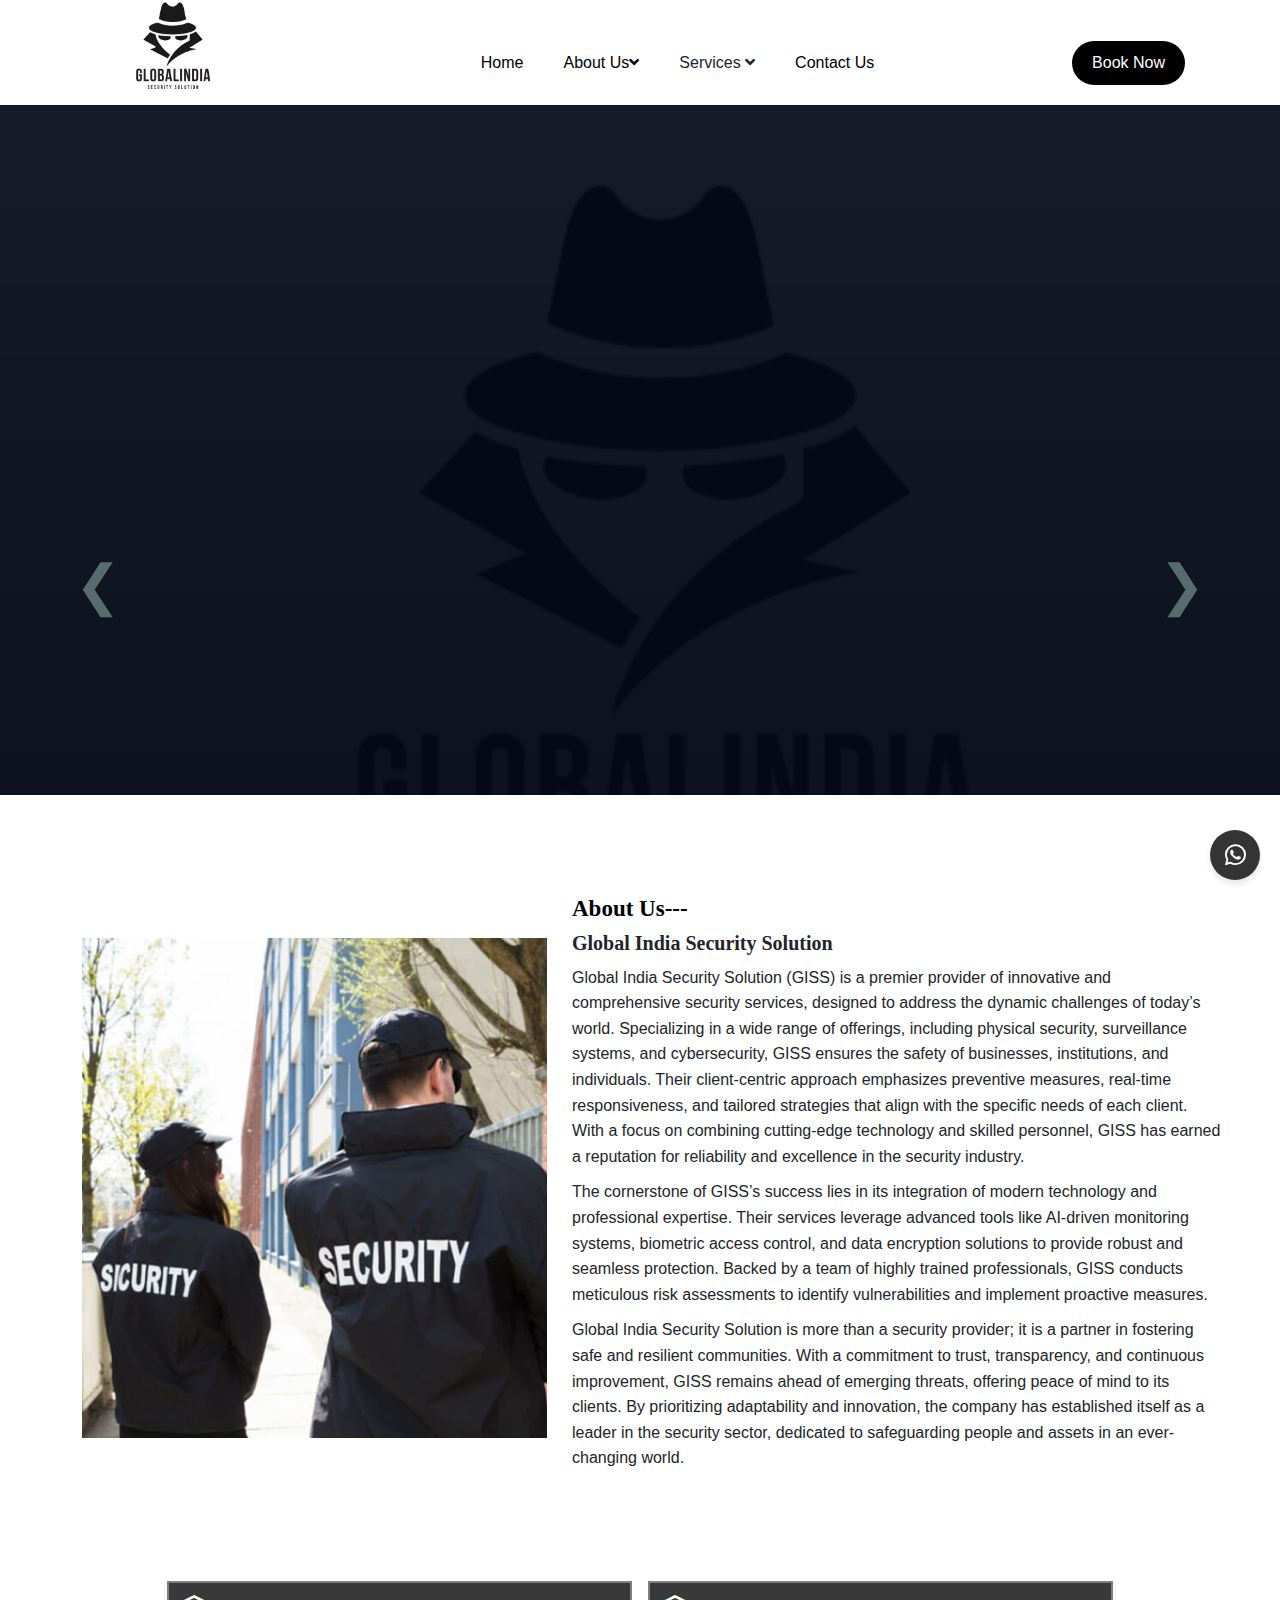
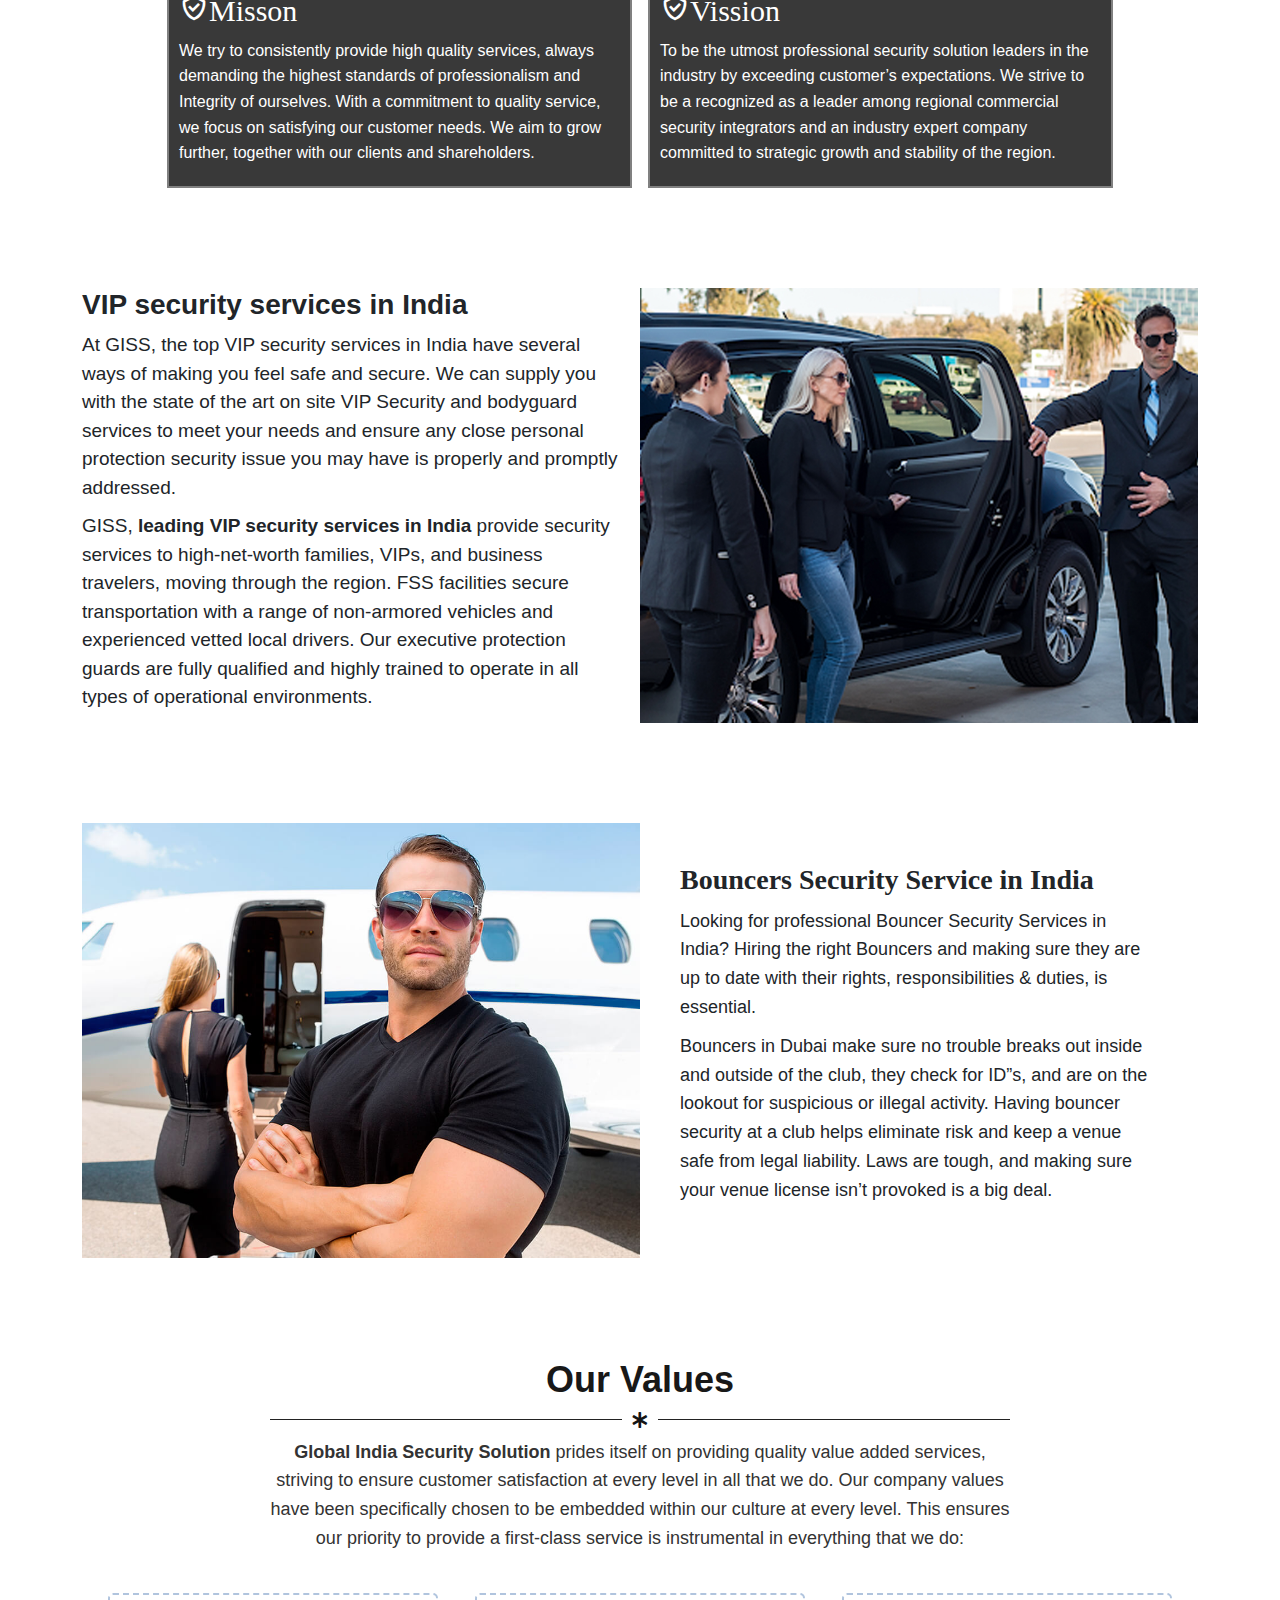
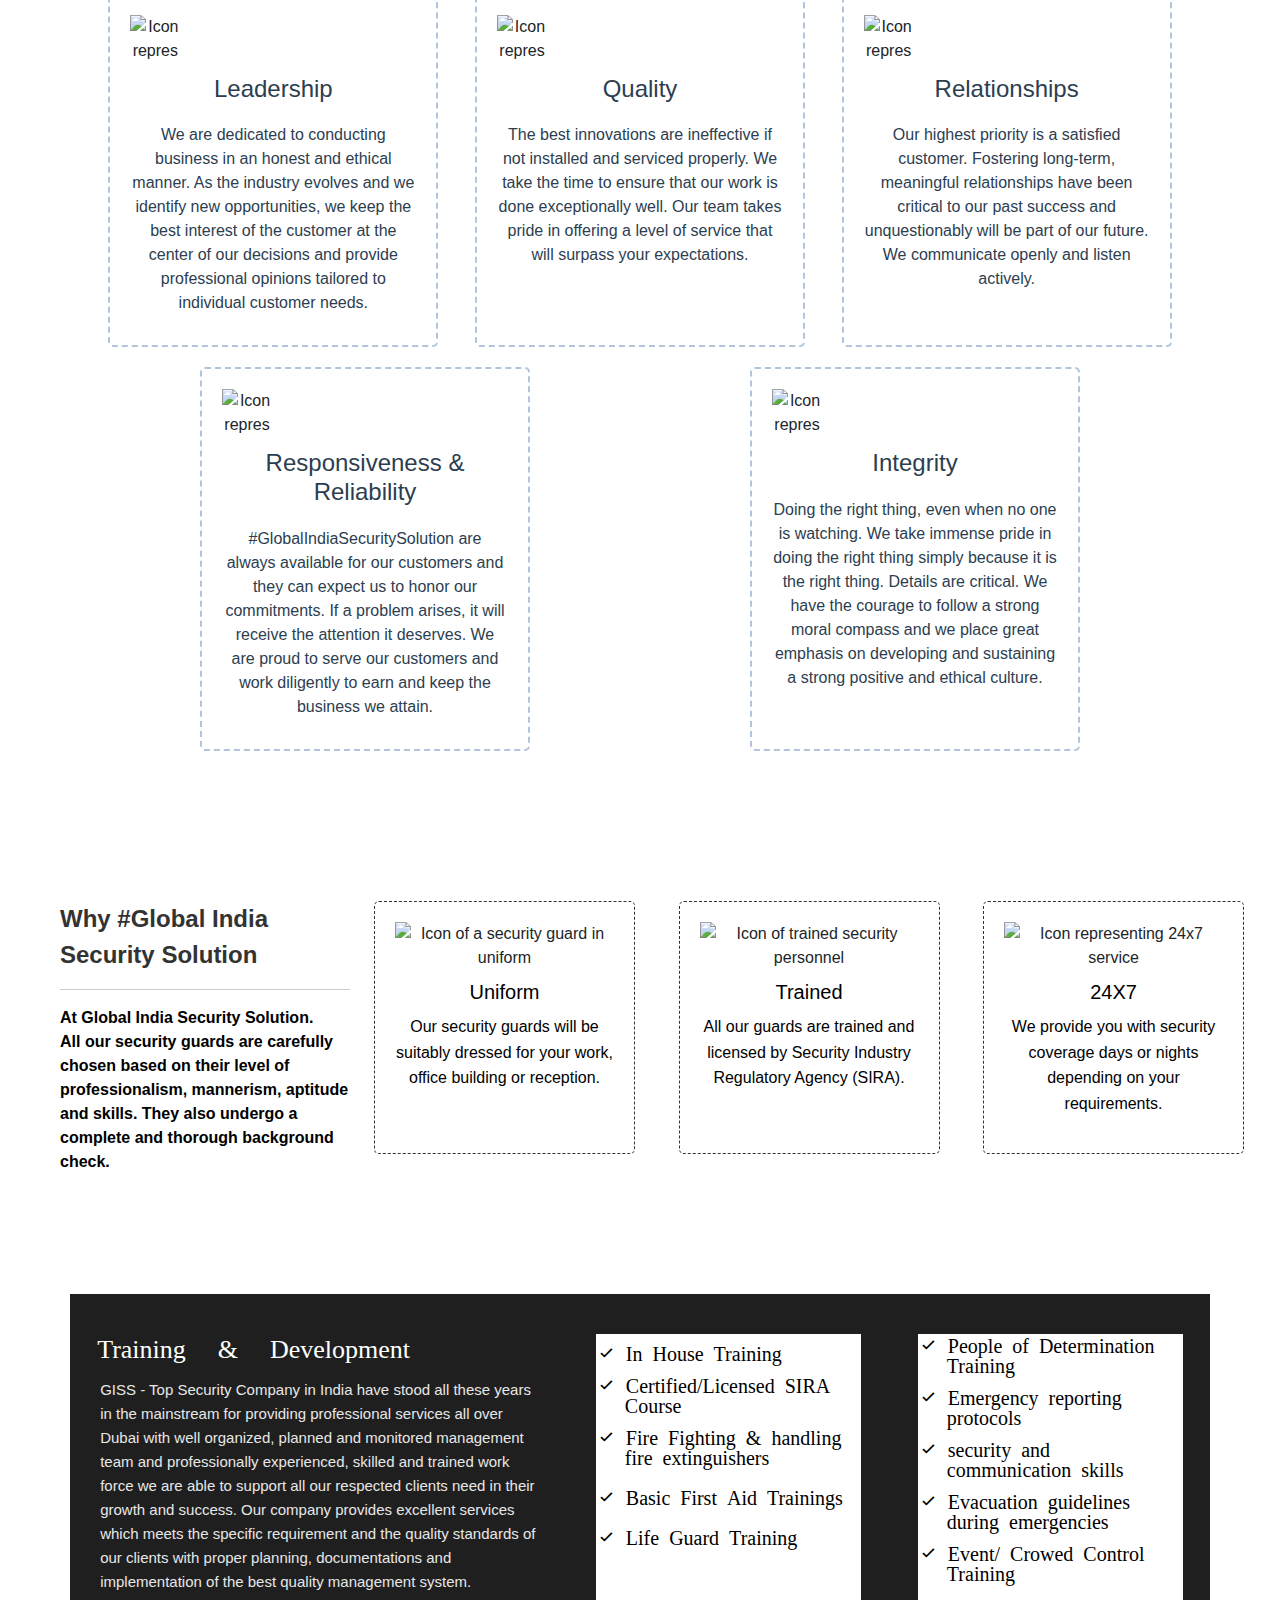
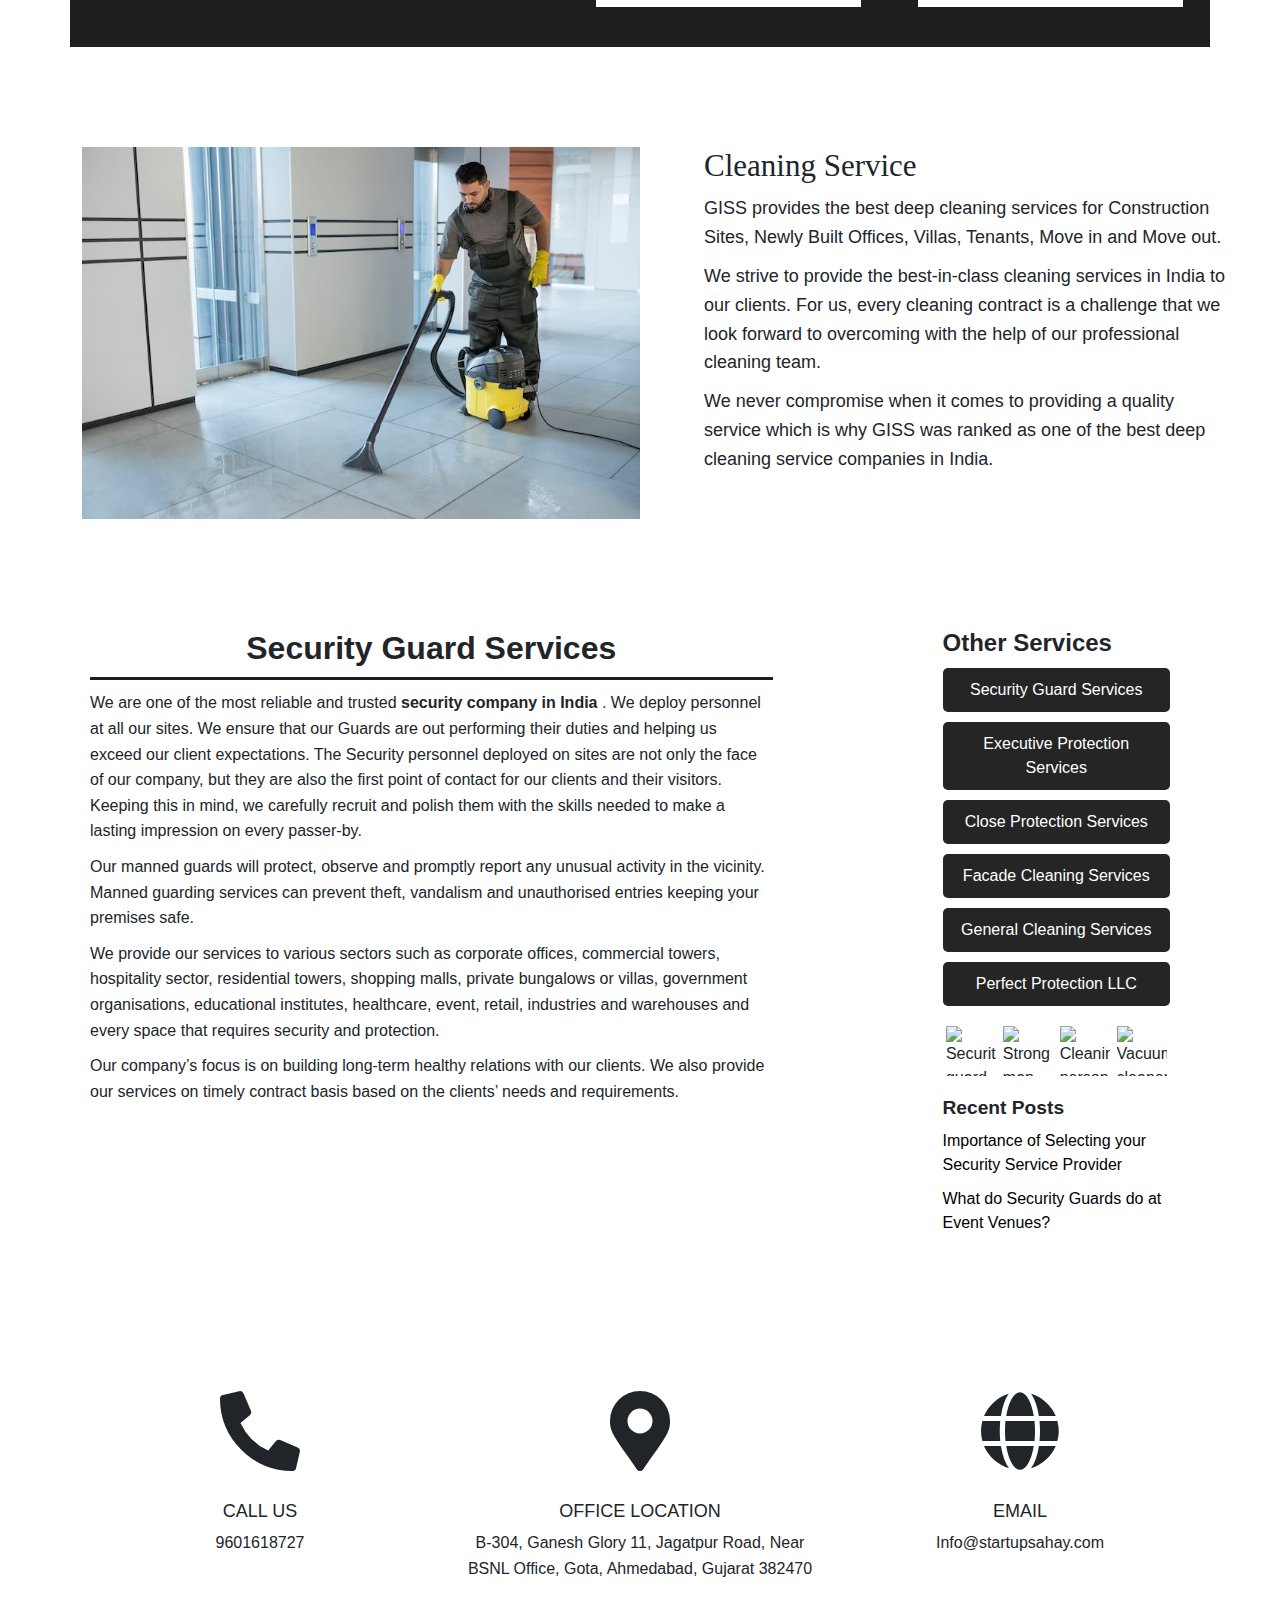
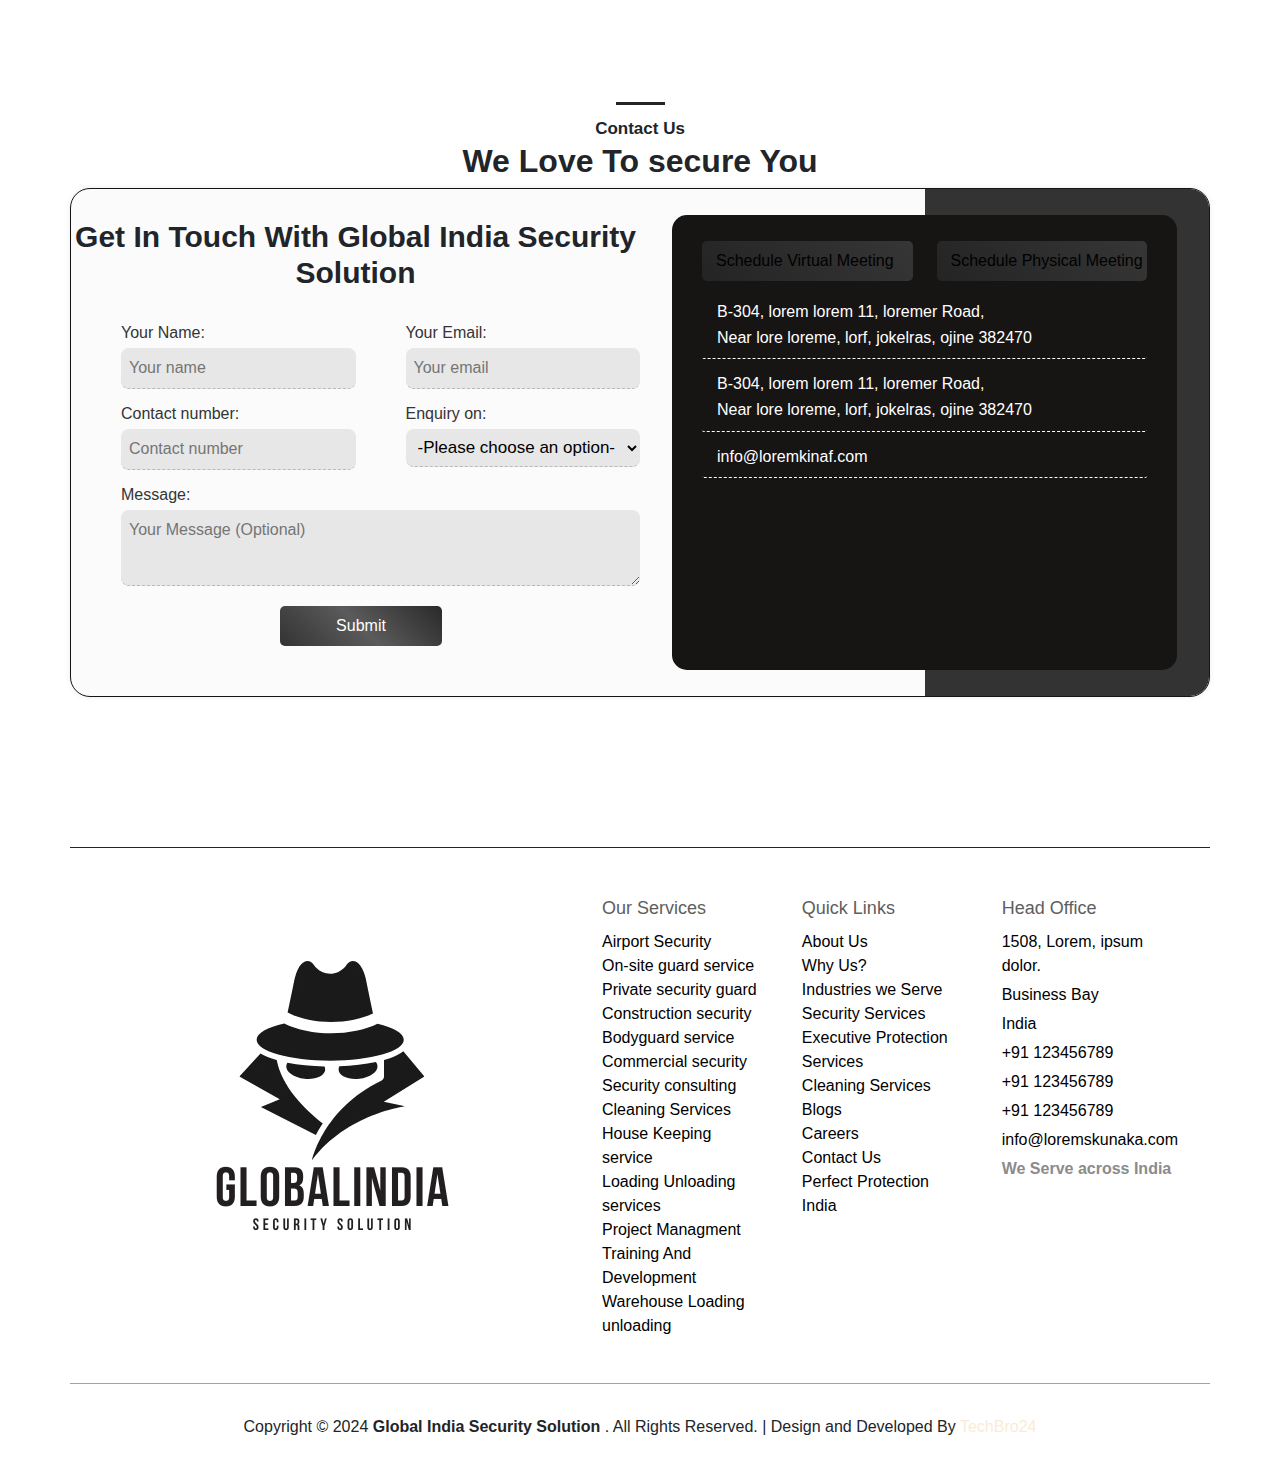
==== index.html @ b8a00ccc "first" ====
<!DOCTYPE html>
<html lang="en">

<head>
    <meta charset="UTF-8">
    <meta name="viewport" content="width=device-width, initial-scale=1.0">
    <title>Document</title>
    <link rel="stylesheet" href="https://cdnjs.cloudflare.com/ajax/libs/OwlCarousel2/2.3.4/assets/owl.carousel.min.css">
    <link rel="stylesheet"
        href="https://cdnjs.cloudflare.com/ajax/libs/OwlCarousel2/2.3.4/assets/owl.theme.default.min.css">

    <!-- <<<<---bootstrap link->>>>  -->
    <link href="https://cdn.jsdelivr.net/npm/bootstrap@5.3.3/dist/css/bootstrap.min.css" rel="stylesheet"
        integrity="sha384-QWTKZyjpPEjISv5WaRU9OFeRpok6YctnYmDr5pNlyT2bRjXh0JMhjY6hW+ALEwIH" crossorigin="anonymous">
    <script src="https://cdn.jsdelivr.net/npm/bootstrap@5.3.3/dist/js/bootstrap.bundle.min.js"
        integrity="sha384-YvpcrYf0tY3lHB60NNkmXc5s9fDVZLESaAA55NDzOxhy9GkcIdslK1eN7N6jIeHz"
        crossorigin="anonymous"></script>

    <!-- <<<<---icon-font->>>>  -->
    <link href="https://cdnjs.cloudflare.com/ajax/libs/font-awesome/4.7.0/css/font-awesome.min.css" rel="stylesheet">
    <link href="https://cdnjs.cloudflare.com/ajax/libs/font-awesome/5.15.4/css/all.min.css" rel="stylesheet">
    <link href="https://cdn.jsdelivr.net/npm/boxicons@2.1.4/css/boxicons.min.css" rel="stylesheet">

    <!-- <<<<<<<Animation>>>>> -->
    <link href="https://cdnjs.cloudflare.com/ajax/libs/aos/2.3.4/aos.css" rel="stylesheet">

    <!-- <<<<<<<<<<<<<css>>>>>>>>>> -->
    <link rel="stylesheet" href="style.css">
    <link rel="stylesheet" href="responsive.css">
</head>

<body>
    <div class="whatsapp">
        <a href="https://wa.me/+919782151514" target="_blank" class="whatsapp-icon">
            <i class="fab fa-whatsapp"></i>
        </a>
    </div>

    <!-- <<<<<<<<<<<<------Navbar->>>>>>>> -->
    <div class="container-fluid">
        <div class="row">
            <div class="navbar">
                <div class="container">
                    <div class="logo">
                        <img src="img/GlobalIndia-removebg-preview.png" alt="">
                    </div>
                    <div class="navbar-items">
                        <ul class="list-items">
                            <li><a href="index.html">Home</a></li>
                            <li>
                                <a href="why.html">About Us<i class="fa navcticn fa-angle-down"
                                        aria-hidden="true"></i>
                                    <ul class="dropdown ">
                                        <li><a href="why.html">Why Us?</a></li>
                                        <li><a href="miss-viss.html">Mission & Vission</a></li>
                                    </ul>
                            </li>
                            </li>
                            <li>
                                 Services <i class="fa navcticn fa-angle-down" aria-hidden="true"></i>
                                <ul class="dropdown service">
                                    <li><a href="Airport.html">Airport Security</a></li>
                                    <li><a href="On-site.html">On-site guard service</a></li>
                                    <li><a href="Private.html">Private security guard</a></li>
                                    <li><a href="Construction.html">Construction security</a></li>
                                    <li><a href="Bodyguard.html">Bodyguard service</a></li>
                                    <li><a href="Commercial.html"> Commercial security</a></li>
                                    <li><a href="consulting.html">Security consulting</a></li>
                                    <li><a href="Cleaning.html">Cleaning Services</a></li>
                                    <li><a href="House.html">House Keeping service</a></li>
                                    <li><a href="Loading.html">Loading Unloading services </a></li>
                                    <li><a href="Project.html">Project Managment </a></li>
                                    <li><a href="Training.html">Training And Development </a></li>
                                    <li><a href="Loading.html">Warehouse Loading unloading </a></li>
                                </ul>
                            </li>
                            <li><a href="contactus.html">Contact Us</a></li>
                        </ul>

                    </div>
                    <div class="btn">
                        <!-- Search Bar -->
                        <a href="contactus.html"><button>Book Now</button></a>
                    </div>
                    <!-- Mobile Toggle Button -->
                    <div class="navbar-toggle" id="navbar-toggle">
                        <i class="fas fa-bars"></i>
                    </div>
                </div>
            </div>
        </div>
    </div>
    <!-- <<<<<<<<<<<<------NavbarEnd->>>>>>>> -->



    <div class="slider-container">
        <div class="slides">
            <!-- Slide 1 -->
            <div class="slide">
                <img src="img/GlobalIndia-removebg-preview.png" alt="Slide 1">
                <div class="carousel-caption d-flex flex-column align-items-center justify-content-center">
                    <h5 class="text">#GlobalIndiaSecuritySolution</h5>
                    <h1 class="text2"> We Securing today for a <br>
                        Better tommorow </h1>
                    <div class="button-container">
                        <a href="quote.html"> <button type="button" class="btn btn-primary " id="btn1">Get a
                                Quote</button></a>

                        <a href="contact.html"> <button type="button" class="btn btn-primary" id="btn">Contact
                                Us</button></a>
                    </div>
                </div>
            </div>
            <!-- Slide 2 -->
            <div class="slide">
                <img src="/img/GlobalIndia-removebg-preview.png" alt="Slide 2">
                <div class="carousel-caption d-flex flex-column align-items-center justify-content-center">
                    <h5 class="text">#YourSecurityPartner</h5>
                    <h1 class="text2"> Our Promise <br>
                        is keeping you safe </h1>
                    <div class="button-container">
                        <a href="contactus.html"> <button type="button" class="btn btn-primary " id="btn1">Get a
                                Quote</button></a>

                        <a href="contactus.html"> <button type="button" class="btn btn-primary" id="btn">Contact
                                Us</button></a>
                    </div>

                </div>
            </div>
        </div>
    </div>


    <!-- Navigation Buttons -->
    <button class="nav left" onclick="prevSlide()">&#10094;</button>
    <button class="nav right" onclick="nextSlide()">&#10095;</button>
    </div>

    <!-- <<<<<<About>>>>>>>>>>> -->

    <div class="container">
        <div class="row">
            <div class="col-sm-12 about-us">
                <div class="col-sm-5" data-aos="fade-right">
                    <img src="img/about-us.jpg" alt="">
                </div>
                <div class="col-sm-7" data-aos="fade-left">
                    <h5>About Us---</h5>
                    <h6>Global India Security Solution</h6>
                    <p>Global India Security Solution (GISS) is a premier provider of innovative and comprehensive
                        security services, designed to address the dynamic challenges of today’s world. Specializing in
                        a wide range of offerings, including physical security, surveillance systems, and cybersecurity,
                        GISS ensures the safety of businesses, institutions, and individuals. Their client-centric
                        approach emphasizes preventive measures, real-time responsiveness, and tailored strategies that
                        align with the specific needs of each client. With a focus on combining cutting-edge technology
                        and skilled personnel, GISS has earned a reputation for reliability and excellence in the
                        security industry.</p>
                    <p>The cornerstone of GISS’s success lies in its integration of modern technology and professional
                        expertise. Their services leverage advanced tools like AI-driven monitoring systems, biometric
                        access control, and data encryption solutions to provide robust and seamless protection. Backed
                        by a team of highly trained professionals, GISS conducts meticulous risk assessments to identify
                        vulnerabilities and implement proactive measures.</p>
                    <p>Global India Security Solution is more than a security provider; it is a partner in fostering
                        safe and resilient communities. With a commitment to trust, transparency, and continuous
                        improvement, GISS remains ahead of emerging threats, offering peace of mind to its clients. By
                        prioritizing adaptability and innovation, the company has established itself as a leader in the
                        security sector, dedicated to safeguarding people and assets in an ever-changing world.</p>
                </div>
            </div>
        </div>
    </div>

    <!-- <<<<<<<<<<<mission&vission>>>>>>>> -->
    <div class="container">
        <div class="row">
            <div class="col-sm-12 miss-viss">
                <div class="col-sm-5 mission" data-aos="fade-up">
                    <i class="bx bx-check-shield">Misson</i>
                    <p>We try to consistently provide high quality services, always demanding the highest standards of
                        professionalism and Integrity of ourselves. With a commitment to quality service, we focus on
                        satisfying our customer needs. We aim to grow further, together with our clients and
                        shareholders.</p>
                </div>
                <div class="col-sm-5 mission" data-aos="fade-up">
                    <i class="bx bx-check-shield">Vission</i>
                    <p>To be the utmost professional security solution leaders in the industry by exceeding customer’s
                        expectations. We strive to be a recognized as a leader among regional commercial security
                        integrators and an industry expert company committed to strategic growth and stability of the
                        region.</p>
                </div>
            </div>
        </div>
    </div>

    <!-- <<<<<<<<<<<<<<<vipSecurity>>>>>>>>>>>>>>>> -->
    <div class="container">
        <div class="row">
            <div class="col-sm-12 vip-security">
                <div class="col-sm-6" data-aos="fade-left">
                    <img src="img/vip-security.jpg" alt="">
                </div>
                <div class="col-sm-6" data-aos="fade-right">
                    <h3>VIP security services in India</h3>
                    <p>At GISS, the top VIP security services in India have several ways of making you feel safe and
                        secure. We can supply you with the state of the art on site VIP Security and bodyguard services
                        to meet your needs and ensure any close personal protection security issue you may have is
                        properly and promptly addressed.</p>
                    <p>GISS, <strong>leading VIP security services in India</strong> provide security services to
                        high-net-worth families,
                        VIPs, and business travelers, moving through the region. FSS facilities secure transportation
                        with a range of non-armored vehicles and experienced vetted local drivers. Our executive
                        protection guards are fully qualified and highly trained to operate in all types of operational
                        environments.</p>
                </div>
            </div>
        </div>
    </div>


    <!-- <<<<<<<<<<<<<<<<<<<<<bouncerSecurity>>>>>>>>>>>>>>>> -->
    <div class="container">
        <div class="row">
            <div class="col-sm-12 bouncer" data-aos="fade-right">
                <div class="col-sm-6">
                    <img src="img/bouncers.jpg" alt="">
                </div>
                <div class="col-sm-6 para" data-aos="fade-left">
                    <h3>Bouncers Security Service in India</h3>
                    <p>Looking for professional Bouncer Security Services in India? Hiring the right Bouncers and making
                        sure they are up to date with their rights, responsibilities & duties, is essential.</p>
                    <p>Bouncers in Dubai make sure no trouble breaks out inside and outside of the club, they check for
                        ID”s, and are on the lookout for suspicious or illegal activity. Having bouncer security at a
                        club helps eliminate risk and keep a venue safe from legal liability. Laws are tough, and making
                        sure your venue license isn’t provoked is a big deal.</p>
                </div>
            </div>
        </div>
    </div>



    <!-- <<<<<<<<<<<<<<<<ourvalues>>>>>>>>>>>>>>. -->
    <div class="container">
        <div class="row">
            <div class="container-values" data-aos="fade-up">
                <h1>Our Values</h1>
                <div class="divider">
                    <i class="fas fa-asterisk"></i>
                </div>
                <p>
                    <strong>Global India Security Solution</strong> prides itself on providing quality value
                    added services, striving to ensure customer satisfaction at every level in all that we do. Our
                    company values have been specifically chosen to be embedded within our culture at every level. This
                    ensures our priority to provide a first-class service is instrumental in everything that we do:
                </p>
            </div>
        </div>
    </div>



    <!-- <<<<<<<<<<<<<<<<<four-carrds>>>>>>>>>>>>>>.. -->
    <div class="container">
        <div class="row">
            <div class="container-cards">
                <div class="card" data-aos="fade-up" data-aos-duration="600">
                    <img alt="Icon representing leadership" height="50"
                        src="https://storage.googleapis.com/a1aa/image/fySU8moqTxQOfktbslc8urdqwWP0FchVZVFrq3FEGHO01sCUA.jpg"
                        width="50" />
                    <h2>
                        Leadership
                    </h2>
                    <p>
                        We are dedicated to conducting business in an honest and ethical manner. As the industry evolves
                        and we
                        identify new opportunities, we keep the best interest of the customer at the center of our
                        decisions and
                        provide professional opinions tailored to individual customer needs.
                    </p>
                </div>
                <div class="card" data-aos="fade-up" data-aos-duration="800">
                    <img alt="Icon representing quality" height="50"
                        src="https://storage.googleapis.com/a1aa/image/PfSxn8r1KZWXUan86zxMv5kXqEnFfbSsk1wJeLetG4aJXzKQB.jpg"
                        width="50" />
                    <h2>
                        Quality
                    </h2>
                    <p>
                        The best innovations are ineffective if not installed and serviced properly. We take the time to
                        ensure
                        that our work is done exceptionally well. Our team takes pride in offering a level of service
                        that will
                        surpass your expectations.
                    </p>
                </div>
                <div class="card" data-aos="fade-up" data-aos-duration="1000">
                    <img alt="Icon representing relationships" height="50"
                        src="https://storage.googleapis.com/a1aa/image/XxcFci6sCpJGJBXYyhfLfys3q2t2AUImiwLiGeZnjbXgrZFoA.jpg"
                        width="50" />
                    <h2>
                        Relationships
                    </h2>
                    <p>
                        Our highest priority is a satisfied customer. Fostering long-term, meaningful relationships have
                        been
                        critical to our past success and unquestionably will be part of our future. We communicate
                        openly and
                        listen actively.
                    </p>
                </div>
                <div class="card"  data-aos="fade-up" data-aos-duration="800">
                    <img alt="Icon representing quality" height="50"
                        src="https://storage.googleapis.com/a1aa/image/PfSxn8r1KZWXUan86zxMv5kXqEnFfbSsk1wJeLetG4aJXzKQB.jpg"
                        width="50" />
                    <h2>
                        Responsiveness & Reliability
                    </h2>
                    <p>
                        #GlobalIndiaSecuritySolution are always available for our customers and they can expect us to
                        honor
                        our commitments. If a problem arises, it will receive the attention it deserves. We are proud to
                        serve
                        our customers and work diligently to earn and keep the business we attain.
                    </p>
                </div>
                <div class="card" data-aos="fade-up" data-aos-duration="1000">
                    <img alt="Icon representing relationships" height="50"
                        src="https://storage.googleapis.com/a1aa/image/XxcFci6sCpJGJBXYyhfLfys3q2t2AUImiwLiGeZnjbXgrZFoA.jpg"
                        width="50" />
                    <h2>
                        Integrity
                    </h2>
                    <p>
                        Doing the right thing, even when no one is watching. We take immense pride in doing the right
                        thing
                        simply because it is the right thing. Details are critical. We have the courage to follow a
                        strong moral
                        compass and we place great emphasis on developing and sustaining a strong positive and ethical
                        culture.
                    </p>
                </div>
            </div>

        </div>
    </div>


    <!-- <<<<<<<<<<<<<fedral>>>>>>>>>>>>>>>> -->
    <div class="container-fedral col-sm-12">
        <div class="header col-sm-3"  data-aos="fade-right" >
            Why #Global India Security Solution
            <hr />
            <span>
                At Global India Security Solution.
                <br />
                All our security guards are carefully chosen based on their level of professionalism, mannerism,
                aptitude and skills. They also undergo a complete and thorough background check.
            </span>
        </div>
        <div class="content col-sm-9 ">
            <div class="box col-sm-3" data-aos="fade-up">
                <img alt="Icon of a security guard in uniform" height="50"
                    src="https://storage.googleapis.com/a1aa/image/mndf0HytOEQLa6W8GI296OPF7I09BPTufBzJfLGLIoLjKaFoA.jpg"
                    width="50" />
                <h3>
                    Uniform
                </h3>
                <p>
                    Our security guards will be suitably dressed for your work, office building or reception.
                </p>
            </div>
            <div class="box col-sm-3" data-aos="fade-up">
                <img alt="Icon of trained security personnel" height="50"
                    src="https://storage.googleapis.com/a1aa/image/VAooRwcdScJcF9f5Tx5YoQALeEanHQmdcPJeYdYUywTnKaFoA.jpg"
                    width="50" />
                <h3>
                    Trained
                </h3>
                <p>
                    All our guards are trained and licensed by Security Industry Regulatory Agency (SIRA).
                </p>
            </div>
            <div class="box col-sm-3" data-aos="fade-up">
                <img alt="Icon representing 24x7 service" height="50"
                    src="https://storage.googleapis.com/a1aa/image/N4E4KvZ2UTKjM18x0I8uTFexMBlGzXq3VlpaQRqroggniWBKA.jpg"
                    width="50" />
                <h3>
                    24X7
                </h3>
                <p>
                    We provide you with security coverage days or nights depending on your requirements.
                </p>
            </div>
        </div>
    </div>

    <!-- <<<<<<<<<<training>>>>>>>>>>>>> -->
    <div class="container">
        <div class="row">
            <div class="col-sm-12 training">
                <div class="col-sm-5" data-aos="fade-right">
                    <h4>Training & Development</h4>
                    <p>
                        GISS - Top Security Company in India have stood all these years in the mainstream for providing
                        professional services all over Dubai with well organized, planned and monitored management team
                        and professionally experienced, skilled and trained work force we are able to support all our
                        respected clients need in their growth and success. Our company provides excellent services
                        which meets the specific requirement and the quality standards of our clients with proper
                        planning, documentations and implementation of the best quality management system.
                    </p>
                </div>
                <div class="col-sm-3 check-fa" data-aos="fade-up">
                    <i class="bx bx-check"><span>In House Training</span></i>
                    <i class="bx bx-check"><span>Certified/Licensed SIRA <span id="course">Course</span></span></i>
                    <i class="bx bx-check"><span>Fire Fighting & handling <span id="course">fire
                                extinguishers</span></span></i>
                    <i class="bx bx-check"><span>Basic First Aid Trainings</span></i>
                    <i class="bx bx-check"><span>Life Guard Training</span></i>
                </div>
                <div class="col-sm-3 check-fa" data-aos="fade-up">
                    <i class="bx bx-check"><span>People of Determination <span id="course">Training</span></span></i>
                    <i class="bx bx-check"><span>Emergency reporting <span id="course">protocols</span></span></i>
                    <i class="bx bx-check"><span>security and <span id="course">communication skills</span></span></i>
                    <i class="bx bx-check"><span>Evacuation guidelines <span id="course">during
                                emergencies</span></span></i>
                    <i class="bx bx-check"><span>Event/ Crowed Control <span id="course">Training</span></span></i>
                </div>
            </div>
        </div>
    </div>

    <!-- <<<<<<<<<cleaningService>>>>>>>>> -->

    <div class="container">
        <div class="row">
            <div class="col-sm-12 clean">
                <div class="col-sm-6" data-aos="fade-right">
                    <img src="img/d1.jpg" alt="">
                </div>
                <div class="col-sm-6" data-aos="fade-left">
                    <h4>Cleaning Service</h4>
                    <p>GISS provides the <span>best deep cleaning services for Construction Sites, Newly Built Offices,
                            Villas,
                            Tenants, Move in and Move out.</span></p>
                    <p>We strive to provide the best-in-class cleaning services in India to our clients. For us,
                        every cleaning contract is a challenge that we look forward to overcoming with the help of our
                        professional cleaning team.</p>
                    <p>
                        We never compromise when it comes to providing a quality service which is why GISS was ranked as
                        one
                        of the best deep cleaning service companies in India.
                    </p>
                </div>
            </div>
        </div>
    </div>
    <!-- <<<<<<<<<<<<<<<security>>>>>>>>>>>> -->
    <div class="container">
        <div class="row">

            <div class="container-security">
                <div class="main-content" data-aos="fade-right">
                    <h1>
                        Security Guard Services
                    </h1>
                    <div class="red-line">
                    </div>
                    <p>
                        We are one of the most reliable and trusted
                        <strong>
                            security company in India
                        </strong>
                        . We deploy

                        personnel at all our sites. We ensure that our Guards are out performing their duties and
                        helping us
                        exceed our client expectations. The Security personnel deployed on sites are not only the face
                        of our
                        company, but they are also the first point of contact for our clients and their visitors.
                        Keeping this
                        in mind, we carefully recruit and polish them with the skills needed to make a lasting
                        impression on
                        every passer-by.
                    </p>
                    <p>
                        Our manned guards will protect, observe and promptly report any unusual activity in the
                        vicinity. Manned
                        guarding services can prevent theft, vandalism and unauthorised entries keeping your premises
                        safe.
                    </p>
                    <p>
                        We provide our services to various sectors such as corporate offices, commercial towers,
                        hospitality
                        sector, residential towers, shopping malls, private bungalows or villas, government
                        organisations,
                        educational institutes, healthcare, event, retail, industries and warehouses and every space
                        that
                        requires security and protection.
                    </p>
                    <p>
                        Our company’s focus is on building long-term healthy relations with our clients. We also provide
                        our
                        services on timely contract basis based on the clients’ needs and requirements.
                    </p>
                </div>
                <div class="sidebar">
                    <h2>
                        Other Services
                    </h2>
                    <ul class="services">
                        <li data-aos="fade-up">
                            <a href="#">
                                Security Guard Services
                            </a>
                        </li>
                        <li data-aos="fade-up">
                            <a href="#">
                                Executive Protection Services
                            </a>
                        </li>
                        <li data-aos="fade-up">
                            <a href="#">
                                Close Protection Services
                            </a>
                        </li>
                        <li data-aos="fade-up">
                            <a href="#">
                                Facade Cleaning Services
                            </a>
                        </li>
                        <li data-aos="fade-up">
                            <a href="#">
                                General Cleaning Services
                            </a>
                        </li>
                        <li data-aos="fade-up">
                            <a href="#">
                                Perfect Protection LLC
                            </a>
                        </li>
                    </ul>
                    <div class="icons" data-aos="fade-up">
                        <img alt="Security guard icon" height="50"
                            src="https://storage.googleapis.com/a1aa/image/yudmJJwEZzIVAZdGLMUxSAE3oW9K8tQjSEnfUV9B6jUs9dBKA.jpg"
                            width="50" />
                        <img alt="Strong man icon" height="50"
                            src="https://storage.googleapis.com/a1aa/image/l0oi5laereiVdk3kcZO1TemUjv18eU0ELyPqWqBvXfphafuAF.jpg"
                            width="50" />
                        <img alt="Cleaning person icon" height="50"
                            src="https://storage.googleapis.com/a1aa/image/HbDef78V8uid5EpBJBaClxx3mwYAHrNDqJ2yPYEv7H1T77CUA.jpg"
                            width="50" />
                        <img alt="Vacuum cleaner icon" height="50"
                            src="https://storage.googleapis.com/a1aa/image/fctVEHfeWgO3QJT4TSdDyVYGYJ9I4oeH3K1lHvgPB1MbtvLQB.jpg"
                            width="50" />
                    </div>
                    <div class="recent-posts" data-aos="fade-up">
                        <h3>
                            Recent Posts
                        </h3>
                        <ul>
                            <li>
                                <a href="#">
                                    Importance of Selecting your Security Service Provider
                                </a>
                            </li>
                            <li>
                                <a href="#">
                                    What do Security Guards do at Event Venues?
                                </a>
                            </li>
                        </ul>
                    </div>
                </div>
            </div>
        </div>
    </div>

    <!-- <<<<<<<<<<<<<<<<contactus>>>>>>>>>>>> -->
    <div class="container">
        <div class="col-sm-12" style="margin-top: 100px;">
            <div class="row">
                <div class="col-sm-4" data-aos="fade-up" data-aos-duration="1000">
                    <div class="card-body">
                        <i class="fa fa-phone-alt fa-5x" aria-hidden="true"></i>
                        <h3>Call us</h3>
                        <p>9601618727</p>
                    </div>
                </div>
                <div class="col-sm-4" data-aos="fade-up" data-aos-duration="1400">
                    <div class="card-body">
                        <i class="fa fa-map-marker-alt fa-5x " aria-hidden="true"></i>
                        <h3>office location</h3>
                        <p>B-304, Ganesh Glory 11, Jagatpur Road, Near BSNL Office, Gota, Ahmedabad, Gujarat 382470</p>
                    </div>
                </div>
                <div class="col-sm-4" data-aos="fade-up" data-aos-duration="1800">
                    <div class="card-body">
                        <i class="fa fa-globe icon fa-5x" aria-hidden="true"></i>
                        <h3>email</h3>
                        <p>Info@startupsahay.com</p>
                    </div>
                </div>
            </div>
        </div>
    </div>

    <!-- <<<<<<<<<<<Contactus>>>>>>>>>>>> -->
    <div class="container contact-us" data-aos="fade-up" data-aos-duration="1000">
        <div class="row">
            <div class="plan"></div>
            <div class="service-text">
                <p>Contact Us</p>
                <h2><b>We Love To secure You</b></h2>
            </div>
            <div class="col-sm-12 rbdr">
                <div class="col-sm-6 form" data-aos="fade-right">
                    <h2>Get In Touch With Global India Security Solution</h2>
                    <div class="row">
                        <form action="">
                            <div class="col-sm-12 d-flex name-mail">
                                <div class="col-sm-6">
                                    <label for="">
                                        Your Name:
                                        <input type="text" size="40" maxlength="80" aria-required="true"
                                            aria-invalid="false" placeholder="Your name" required>
                                    </label>
                                </div>
                                <div class="col-sm-6">
                                    <label for="">
                                        Your Email:
                                        <input type="text" size="40" maxlength="80" aria-required="true"
                                            aria-invalid="false" placeholder="Your email" required>
                                    </label>
                                </div>
                            </div>
                            <div class="col-sm-12 d-flex name-mail">
                                <div class="col-sm-6">
                                    <label for="">
                                        Contact number:
                                        <input type="text" size="40" maxlength="80" aria-required="true"
                                            aria-invalid="false" placeholder="Contact number" required>
                                    </label>
                                </div>
                                <div class="col-sm-6">
                                    <label for="">
                                        Enquiry on:
                                        <select name="" id="">
                                            <option value="">-Please choose an option-</option>
                                            <option value="">General Enquiry </option>
                                            <option value="">Request Price Quatation</option>
                                            <option value="">Startup Help</option>
                                            <option value="">Other</option>
                                        </select>
                                    </label>
                                </div>
                            </div>
                            <div class="col-sm-12">
                                <label for="">
                                    Message:
                                    <textarea name="" id="" cols="40" rows="10" maxlength="400"
                                        placeholder="Your Message (Optional)"></textarea>
                                </label>
                            </div>
                            <button class="form-sub">Submit</button>
                        </form>
                    </div>
                </div>
                <div class="col-sm-6 location" data-aos="fade-left">
                    <div class="contact-page-box">
                        <div class="row">
                            <div class="col-sm-6">
                                <div class="meeting-btn">
                                    <button class="button-schedule-meeting">Schedule Virtual Meeting</button>
                                </div>
                            </div>
                            <div class="col-sm-6">
                                <div class="meeting-btn">
                                    <button class="button-schedule-meeting">Schedule Physical Meeting</button>
                                </div>
                            </div>
                            <div class="contact-address">
                                <div class="address">
                                    <div class="mr-10">
                                        <img src="/img/location.png" alt="">
                                    </div>
                                    <p>B-304, lorem lorem 11, loremer Road,
                                        <br>
                                        Near lore loreme, lorf, jokelras, ojine 382470
                                    </p>
                                </div>
                                <div class="address">
                                    <div class="mr-10">
                                        <img src="/img/location.png" alt="">
                                    </div>
                                    <p>B-304, lorem lorem 11, loremer Road,
                                        <br>
                                        Near lore loreme, lorf, jokelras, ojine 382470
                                    </p>
                                </div>
                                <div class="address">
                                    <div class="mr-10">
                                        <img src="/img/email-1.png" alt="">
                                    </div>
                                    <p>info@loremkinaf.com</p>
                                </div>
                                <div class="map">
                                    <iframe
                                        src="https://www.google.com/maps/embed?pb=!1m18!1m12!1m3!1d1778.9387761754565!2d75.77576568441883!3d26.907380926116815!2m3!1f0!2f0!3f0!3m2!1i1024!2i768!4f13.1!3m3!1m2!1s0x396db52c9ee3a027%3A0xc8c8d2ad2cd2ca4!2sShyamraw!5e0!3m2!1sen!2sin!4v1734346287172!5m2!1sen!2sin"
                                        width="600" height="450" style="border:0;" allowfullscreen="" loading="lazy"
                                        referrerpolicy="no-referrer-when-downgrade"></iframe>
                                </div>
                            </div>
                        </div>
                    </div>
                </div>
            </div>
        </div>
    </div>
    <!-- <<<<<<<<<<<ContactusEnd>>>>>>>>>>>> -->
    <div class="container">
        <div class="row">
            <div class="container-footer">
                <div class="footer">
                    <img alt="Security company logo with a shield and the letters 'P' and 'P' inside" height="200"
                        src="img/GlobalIndia-removebg-preview.png" />
                </div>
                <div class="column">
                    <h3>
                        Our Services
                    </h3>
                    <li><a href="Airport.html">Airport Security</a></li>
                    <li><a href="On-site.html">On-site guard service</a></li>
                    <li><a href="Private.html">Private security guard</a></li>
                    <li><a href="Construction.html">Construction security</a></li>
                    <li><a href="Bodyguard.html">Bodyguard service</a></li>
                    <li><a href="Commercial.html"> Commercial security</a></li>
                    <li><a href="consulting.html">Security consulting</a></li>
                    <li><a href="Cleaning.html">Cleaning Services</a></li>
                    <li><a href="House.html">House Keeping service</a></li>
                    <li><a href="Loading.html">Loading Unloading services </a></li>
                    <li><a href="Project.html">Project Managment </a></li>
                    <li><a href="Training.html">Training And Development </a></li>
                    <li><a href="Loading.html">Warehouse Loading unloading </a></li>
                </div>
                <div class="column">
                    <h3>
                        Quick Links
                    </h3>
                    <a href="#">
                        About Us
                    </a>
                    <br />
                    <a href="#">
                        Why Us?
                    </a>
                    <br />
                    <a href="#">
                        Industries we Serve
                    </a>
                    <br />
                    <a href="#">
                        Security Services
                    </a>
                    <br />
                    <a href="#">
                        Executive Protection Services
                    </a>
                    <br />
                    <a href="#">
                        Cleaning Services
                    </a>
                    <br />
                    <a href="#">
                        Blogs
                    </a>
                    <br />
                    <a href="#">
                        Careers
                    </a>
                    <br />
                    <a href="#">
                        Contact Us
                    </a>
                    <br />
                    <a href="#">
                        Perfect Protection India
                    </a>
                </div>
                <div class="column head-office">
                    <h3>
                        Head Office
                    </h3>
                    <p>
                        1508, Lorem, ipsum dolor.
                    </p>
                    <p>
                        Business Bay
                    </p>
                    <p>
                        India
                    </p>
                    <p>
                        +91 123456789
                    </p>
                    <p>
                        +91 123456789
                    </p>
                    <p>
                        +91 123456789
                    </p>
                    <p>
                        info@loremskunaka.com
                    </p>
                    <p class="highlight">
                        We Serve across India
                    </p>
                </div>
            </div>
        </div>
    </div>

    <div class="container">
        <div class="row">
            <div class="footer-end">
                <p>Copyright ©
                    <label for="" class="Footer-span">2024</label>
                    <b>Global India Security Solution</b>
                    . All Rights Reserved. | Design and Developed By
                    <a href="">TechBro24</a>
                </p>
            </div>
        </div>
    </div>
    <!-- <<<<<<<<<<<footerEnd >>>>>>>>>>>> -->


    <script src="https://cdnjs.cloudflare.com/ajax/libs/aos/2.3.4/aos.js"></script>
    <script src="script.js"></script>
    <script>
        AOS.init({
            duration: 1200,  // Animation duration in milliseconds
            once: true,      // Whether animation should happen only once
            easing: 'ease',  // Easing function for animations
          });
          
    </script>
</body>

</html>
---- style.css ----
body {
    font-family: 'Roboto', sans-serif;
    margin: 0;
    padding: 0;
    background-color: #ffffff;
}

a {
    text-decoration: none;
    color: #000;
}


/* WhatsApp Icon Styles */
.whatsapp-icon {
    position: fixed;
    bottom: 20px;
    right: 20px;
    background-color: #343434;
    color: white;
    font-size: 24px;
    width: 50px;
    height: 50px;
    display: flex;
    justify-content: center;
    align-items: center;
    border-radius: 50%;
    box-shadow: 0 4px 6px rgba(0, 0, 0, 0.1);
    z-index: 1000;
    text-decoration: none;
    transition: transform 0.2s ease-in-out;
}

.whatsapp-icon:hover {
    transform: scale(1.1);
    box-shadow: 0 6px 10px rgba(0, 0, 0, 0.2);
}
.navbar {
    position: fixed;
    background-color: rgb(255, 255, 255);
    top: -10px;
    left: 0;
    width: 100%;
    height: 115px;
    z-index: 1000;
    padding: 10px 0;
}

.navbar-toggle {
    display: none;
}


.logo {
    width: 182px;
    height: 160.61px;
    /* background-color: #000; */
    margin-top: -34px;

}

.logo img {
    object-fit: contain;
    width: 100%;
    height: 100%;
}

.navbar-items {
    display: flex;
    align-items: baseline;
}

/* Slide animation for navbar-items */
.navbar-items {
    left: -100%;
    /* Initially hidden */
    transition: left 0.3s ease-in-out;
    /* Smooth slide effect */
}

/* When the navbar is visible */
.navbar-items.show {
    left: 0;
}


.list-items {
    list-style: none;
    display: flex;
    gap: 40px;
    margin: 0;
}

li a {
    text-decoration: none;
    color: #000000;
    transition: color 0.3s ease;
}

li a:hover {
    color: #da0026;
}

/* Dropdown Styling */
.dropdown {
    list-style: none;
    padding: 7px 27px 15px 27px;
    margin: 0;
    position: absolute;
    top: 69%;
    width: 200px;
    left: 550px;
    display: none;
    text-align: center;
    background: #fff;
    z-index: 9;
    transition: 0.2s;
    border-radius: 3px;
    box-shadow: 0px 15px 20px rgb(0 0 0 / 7%);
}

.dropdown li a {
    color: #5e8e45;
    font-size: 13px;
}

.dropdown li a:hover {
    background-color: rgba(211, 211, 211, 0.733);
    color: #168bae !important;
    border-radius: 35px;
}

.service {
    left: 734px;
}

.dropdown a {
    display: block;
    padding: 2px;
}

.dropdown a:hover {
    background-color: #007bff;
    color: #fff;
}

.list-items li:hover>.dropdown {
    display: block;
}

.btn button {
    padding: 10px 20px;
    border-radius: 35px;
    color: white;
    border: none;
    background: #000;
}



.miss-viss {
    display: flex;
    justify-content: center;
    align-items: center;
    margin-top: 100px;
    gap: 16px;
}

.mission {
    border: 2px solid gray;
    padding: 10px;
    color: white;
    background: #393939;
}

.mission i {
    font-size: 30px;
}



.slider-container {
    position: relative;
    height: 695px;
    width: 1330px;
    overflow: hidden;
    margin-top: 100px;
}

.slides {
    display: flex;
    width: 100%;
    /* 100% for each slide × 2 slides */
    transition: transform 0.5s ease-in-out;
}

.slide {
    position: relative;
    width: 100%;
    height: 100vh;
    flex-shrink: 0;
}

.slide img {
    width: 100%;
    height: 100%;
    object-fit: cover;
}

.slide::before {
    content: '';
    position: absolute;
    top: 0;
    left: 0;
    width: 100%;
    height: 100%;
    background: linear-gradient(to bottom, rgba(0, 0, 0, 0.5), rgba(0, 0, 0, 0.8));
    z-index: 1;
}




/* Navigation buttons */
.nav {
    position: absolute;
    top: 65%;
    transform: translateY(-50%);
    background: none;
    color: #596c6d;
    border: none;
    padding: 10px 15px;
    cursor: pointer;
    z-index: 3;
    font-size: 55px;
}

.nav:hover {
    color: white;
}

.nav.left {
    left: 60px;
}

.nav.right {
    right: 60px;
}

.carousel-caption {
    top: 0;
    left: 0 !important;
    right: 0 !important;
    bottom: 0 !important;
    background: rgba(2, 11, 24, 0.85);
    z-index: 1;
}



#btn {
    font-family: 'Jost', sans-serif;
    font-weight: 600;
    transition: .5s;
    border-radius: 35px;
    height: 60px;
    width: 169px;
    margin-left: 50px;
    color: black;
    background-color: rgb(255, 255, 255);
    border-color: rgb(255, 255, 255);
    position: relative;
}

#btn1 {
    font-family: 'Jost', sans-serif;
    font-weight: 600;
    transition: .5s;
    border-radius: 35px;
    height: 60px;
    width: 169px;
    border-color: #000 !important;
    background-color: #000 !important;
    position: relative;
}


h5.text {
    font-size: 20px;
    margin-bottom: 20px;
    animation: flipIn 1s ease-in-out forwards;
    /* Flip animation */
    transform-origin: top center;
    opacity: 0;
}

h1.text2 {
    font-size: 4.3rem;
    font-weight: bold;
    margin: 20px 0;
    animation: growIn 1s ease-out forwards 0.5s;
    /* Grow animation with delay */
    transform: scale(0);
    opacity: 0;
}

.button-container {
    display: flex;
    justify-content: center;
    gap: 20px;
    margin-top: 30px;
}

.button-container #btn1 {
    animation: slideInLeft 1s ease-in-out forwards 1s;
    /* Left to center animation with delay */
    opacity: 0;
    transform: translateX(-50px);
}

.button-container #btn {
    animation: slideInRight 1s ease-in-out forwards 1s;
    /* Right to center animation with delay */
    opacity: 0;
    transform: translateX(50px);
}

button {
    padding: 10px 20px;
    font-size: 1rem;
    border: none;
    color: #596c6d;
    border-radius: 5px;
    cursor: pointer;
}

button:hover {
    color: white;
}

/* Animations */
@keyframes flipIn {
    0% {
        transform: rotateX(-90deg);
        opacity: 0;
    }

    100% {
        transform: rotateX(0);
        opacity: 1;
    }
}

@keyframes growIn {
    0% {
        transform: scale(0);
        opacity: 0;
    }

    100% {
        transform: scale(1);
        opacity: 1;
    }
}

@keyframes slideInLeft {
    0% {
        transform: translateX(-50px);
        opacity: 0;
    }

    100% {
        transform: translateX(0);
        opacity: 1;
    }
}

@keyframes slideInRight {
    0% {
        transform: translateX(50px);
        opacity: 0;
    }

    100% {
        transform: translateX(0);
        opacity: 1;
    }
}

.about-us {
    display: flex;
    gap: 25px;
    margin-top: 100px;
}

.about-us img {
    height: 100%;
    width: 100%;
    object-fit: contain;
}

.about-us h5 {
    color: #000;
    font-size: 23px;
    font-weight: 600;
    font-family: math;
}

.about-us h6 {
    font-size: 20px;
    font-weight: 600;
    font-family: math;
}

.container-cards {
    display: flex;
    justify-content: space-around;
    padding: 20px;
    flex-wrap: wrap;
}

.card {
    background-color: #ffffff;
    border: 2px dashed #b0c4de;
    border-radius: 5px;
    padding: 20px;
    margin: 10px;
    width: 30%;
    box-sizing: border-box;
    text-align: center;
}

.card:hover {
    background: linear-gradient(45deg, #00000086, #000000c4);
}

.card img {
    width: 50px;
    height: 50px;
}

.card h2 {
    color: #2c3e50;
    font-size: 24px;
    margin: 10px 0;
}

.card p {
    color: #2c3e50;
    font-size: 16px;
    line-height: 1.5;
}







.container-values {
    text-align: center;
    padding: 0 200px;
}

.container-values h1 {
    color: #181818;
    font-size: 36px;
    margin-bottom: 10px;
}

.divider {
    display: flex;
    justify-content: center;
    align-items: center;
    margin: 10px 0;
}

.divider::before,
.divider::after {
    content: '';
    flex: 1;
    border-bottom: 1px solid #222222;
}

.divider i {
    color: #141414;
    margin: 0 10px;
}

.container-values p {
    color: #333;
    font-size: 18px;
    line-height: 1.6;
}

.container-values p strong {
    font-weight: bold;
}


.container-fedral {
    max-width: 1200px;
    margin: 0 auto;
    padding: 20px;
    display: flex;
    margin-top: 100px;
}

.container-fedral .header {
    color: #333;
    font-size: 24px;
    font-weight: bold;
}

.container-fedral .header span {
    display: block;
    font-size: 16px;
    color: #000;
    margin-top: 10px;
}

.container-fedral.header hr {
    border: 0;
    border-top: 2px solid #333;
    width: 50px;
    margin: 10px 0;
}




.content {
    display: flex;
    flex-wrap: wrap;
    justify-content: space-between;
    margin-left: 24px;
}

.content .box {
    background-color: #fff;
    border: 1px dashed #333;
    border-radius: 5px;
    padding: 20px;
    width: 30%;
    box-sizing: border-box;
    margin-bottom: 20px;
    text-align: center;
}

.content .box:hover {
    background: linear-gradient(45deg, #00000086, #000000c4);
}

.content .box img {
    width: 50px;
    height: 50px;
}

.content .box h3 {
    color: #000;
    font-size: 20px;
    margin: 10px 0;
}

.content .box p {
    color: #000;
    font-size: 16px;
}






.vip-security {
    margin-top: 100px;
    display: flex;
    margin-bottom: 100px;
    flex-direction: row-reverse;
}

.vip-security img {
    height: 100%;
    width: 100%;
}

.vip-security h3 {
    font-weight: 600;
    font-family: sans-serif;
}

.vip-security p {
    font-size: 19px;
    line-height: 1.5;
    padding: 0 20px 0px 0px;
}




.bouncer {
    display: flex;
    margin-bottom: 100px;
}

.bouncer img {
    height: 100%;
    width: 100%;
    object-fit: contain;
}

.bouncer h3 {
    font-weight: 600;
    font-family: fangsong;
}

.bouncer p {
    font-size: 18px;
    margin-top: 10px;
}

.bouncer .para {
    padding: 40px;
}





.container-security {
    display: flex;
    flex-wrap: wrap;
    margin-top: 70px;
    max-width: 1200px;
    width: 100%;
    padding: 20px;
}

.main-content {
    flex: 3;
    padding: 20px 150px 0 0;
}

.sidebar {
    flex: 1;
    padding: 20px;
}

h1 {
    font-size: 2em;
    font-weight: bold;
    text-align: center;
}

.red-line {
    border-top: 3px solid rgb(31, 31, 31);
    width: 100%;
    margin: 10px 0;
}

p {
    font-size: 1em;
    line-height: 1.6;
    margin: 10px 0;
}

.sidebar h2 {
    font-size: 1.5em;
    font-weight: bold;
}

.sidebar .services {
    list-style: none;
    padding: 0;
}

.sidebar .services li {
    margin: 10px 0;
}

.sidebar .services a {
    display: block;
    background-color: rgb(37, 37, 37);
    color: white;
    text-align: center;
    padding: 10px;
    text-decoration: none;
    border-radius: 5px;
}

.sidebar .icons {
    display: flex;
    justify-content: space-around;
    margin: 20px 0;
}

.sidebar .icons img {
    width: 50px;
    height: 50px;
}

.sidebar .recent-posts h3 {
    font-size: 1.2em;
    font-weight: bold;
}

.sidebar .recent-posts ul {
    list-style: none;
    padding: 0;
}

.sidebar .recent-posts li {
    margin: 10px 0;
}

.sidebar .recent-posts a {
    text-decoration: none;
    color: black;
}







.contact-us {
    margin-top: 100px;
}

.rbdr {
    display: flex;
    background: #fbfbfb;
    padding: 0;
    border-radius: 20px;
    border: 1px solid #171414;
    overflow: hidden;
    box-shadow: 0px 0px 6px rgb(0 0 0 / 0.08);
    flex-wrap: wrap;
}

.form h2 {
    font-weight: 800;
    font-size: 30px;
    margin-bottom: 30px;
    margin-top: 30px;
    text-align: center;
}

.rbdr label {
    display: block;
    color: #343434;
    margin-left: 50px;
}

.rbdr form input,
textarea {
    width: 100% !important;
    max-height: 60px;
    border: none;
    padding: 8px 8px 8px 8px;
    margin-bottom: 13px;
    margin-top: 3px;
    border-bottom: 1px dashed #b9b9b9;
    color: black;
    font-weight: 500;
    background: #e7e7e7;
    border-radius: 8px;
}

.rbdr form textarea {
    max-height: 76px !important;
}

.rbdr form select {
    width: 100% !important;
    max-height: 60px;
    border: none;
    padding: 8px 8px 8px 8px;
    margin-bottom: 5px;
    margin-top: 3px;
    font-size: 17px;
    border-bottom: 1px dashed #b9b9b9;
    color: black;
    font-weight: 500;
    background: #e7e7e7;
    border-radius: 8px;
}

.form-sub {
    font-size: 16px;
    text-transform: capitalize;
    margin: 0 auto;
    padding: 8px 14px;
    border-bottom: none;
    width: 162px ! IMPORTANT;
    border-radius: 5px;
    background: linear-gradient(45deg, #333333, #5b5b5b, #292929) !important;
    color: #fff;
    font-weight: 500;
    margin-left: 209px;
}

.location {
    padding: 26px 32px 26px 32px;
    position: relative;
}

.location::before {
    content: "";
    position: absolute;
    width: 50%;
    height: 100%;
    left: 0;
    top: 0;
    background: #fbfbfb;
}

.location::after {
    content: "";
    position: absolute;
    width: 50%;
    height: 100%;
    left: 50%;
    top: 0;
    background: #333333;
}

.contact-page-box {
    padding: 26px 30px;
    background: #171414;
    z-index: 1;
    position: relative;
    color: #fff;
    border-radius: 15px;
}

.meeting-btn {
    position: relative;
    background: linear-gradient(45deg, #242424, #363636);
    color: #000000 !important;
    z-index: 1;
    border: none !important;
    border-radius: 5px;
    overflow: hidden;
    white-space: nowrap;
}

.button-schedule-meeting {
    padding: 8px 14px;
    color: #000 !important;
    background: none;
    border: none;
}

.contact-address {
    color: #000;
    text-align: left;
    margin-top: 6px;
}

.address {
    border-bottom: 1px dashed #fff;
    padding: 12px 0 8px 0;
    border-radius: 2px;
    align-items: center !important;
    display: flex;
}

.address img {
    width: 24px;
    margin-right: 15px;
}

.address p {
    margin: 0;
    color: #fff;
    font-size: 16px;
}

.map {
    margin-top: 26px;
    overflow: hidden;
    border-radius: 10px;
    height: 140px;
}


.card-body {
    text-align: center;
}

.card-body i {
    font-size: 5em;
}

.card-body i:hover {
    color: #000000;
}

.card-body h3 {
    margin-top: 30px;
    font-size: 18px;
    font-weight: 500;
    text-transform: uppercase;
}

.card-body p {
    margin: 0 0 10px;
}

.service-text {
    text-align: center;
}

.service-text p {
    margin: 10px 0 0;
    font-size: 17px;
    font-weight: 600;
}

.plan {
    height: 3px;
    width: 49px;
    background: #252525;
    margin: auto;
    margin-top: 10px;
}







.container-footer {
    display: flex;
    justify-content: space-between;
    align-items: flex-start;
    width: 100%;
    margin-top: 150px;
    border-top: 1px solid;
}

.footers {
    flex: 1;
    text-align: center;
    width: 250px;
}

.footer img {
    max-width: 100%;
    height: auto;
}

.column {
    flex: 1;
    padding: 0 20px;
    margin-top: 50px;
}

.column h3 {
    color: #5e5e5e;
    font-size: 18px;
    margin-bottom: 10px;
}
.column li {
    list-style: none;
}

.column p,
.column a {
    color: #000;
    font-size: 16px;
    line-height: 1.5;
    text-decoration: none;
}

.column a:hover {
    text-decoration: underline;
}

.head-office p {
    margin: 5px 0;
}

.head-office .highlight {
    color: #8b8b8b;
    font-weight: bold;
}





.footer-end {
    border-top: 1px solid #a1a1a1;
    padding: 30px 0;
    margin-top: 35px;
    text-align: center;
}

.Footer-span {
    font-weight: 400;
}

.footer-end p {
    margin: 0 0 10px;
}

.footer-end a {
    color: antiquewhite;
    text-decoration: none;
}





.training {
    display: flex;
    margin-top: 100px;
    justify-content: center;
    gap: 57px;
    background: rgb(31, 31, 31);
    padding: 40px;
    color: #e7e7e7;
}

.training h4 {
    font-size: 26px;
    font-family: emoji;
    color: white;
}

.training p {
    font-size: 15px;
    padding: 3px;
}

.training span {
    margin-left: 10px;
}

.training .check-fa {
    font-size: 20px;
    line-height: 2;
    background: white;
    color: black;
}

#course {
    margin-left: 29px;
}




.clean {
    display: flex;
    margin-top: 100px;
    gap: 64px;
}

.clean img {
    height: 100%;
    width: 100%;
}

.clean p {
    padding: 0 27px 0 0;
    font-size: 18px;
}

.clean h4 {
    font-size: 31px;
    font-family: fangsong;
}

.heading {
    margin-top: 100px;
    text-align: center;
    background: #000000c4;
    color: white;
    padding: 61px 0;
    font-family: emoji;
}
---- responsive.css ----
@media (max-width: 768px) {
    .navbar-items {
        display: none;
        width: 50%;
        height: 100%;
        justify-content: space-between;
        flex-direction: column;
        position: absolute;
        top: -20px;
        left: 0;
        position: fixed;
        background-color: #212121;
        padding: 10px;
        box-shadow: 0 4px 6px rgba(0, 0, 0, 0.1);
    }

    .logo {
        margin-left: -27px;
        width: 147px;
    }


    .navbar-toggle {
        display: block;
        cursor: pointer;
        position: fixed;
        font-size: 35px;
        z-index: 1001;
        margin-right: 280px;
        margin-top: 24px;
    }



    .navbar-toggle:hover {
        color: #fff;
    }

    .navbar-items.show {
        display: flex;
    }

    .list-items {
        flex-direction: column;
        gap: 0px;
        margin-top: 100px;
        color: #fff;
    }

    .navbar-items li a {
        color: #fff;
    }

    .dropdown {
        left: 0;
        width: 100%;
        top: 26%;
    }

    .dropdown li a {
        color: #212121;
    }

    .service {
        top: 49%;
        margin-top: -110px;
    }

    .btn button {
        position: absolute;
        margin-top: -100px;
        margin-left: 64px;
    }
}

@media (max-width: 768px) {
    .slider-container {
        width: 100%;
    }

    .slide {

        height: 80vh;

    }

    .nav {
        display: none;
    }

    #btn {
        height: 50px;
        width: 160px;
    }

    #btn1 {
        height: 50px;
        width: 160px;
    }

    h1.text2 {
        font-size: 2rem;
    }
}

@media (max-width: 768px) {

    .about-us {
        display: flex;
        flex-direction: column;
        margin-top: -100px;
    }

    .about-us h5 {
        color: #000;
        font-size: 20px;
        font-weight: 600;
        font-family: math;
        text-align: center;
    }

    .about-us h6 {
        font-size: 18px;
        font-weight: 600;
        font-family: math;
        text-align: center;
    }

    .about-us p {
        font-size: 12px;
        text-align: start;
    }

}


@media (max-width: 768px) {

    .vip-security {
        margin-top: 100px;
        flex-direction: column;
        margin-bottom: 100px;
    }

    .vip-security h3 {
        margin-top: 15px;
        text-align: center;
    }

    .vip-security p {
        font-size: 13px;
    }


}

@media (max-width: 768px) {

    .bouncer {
        flex-direction: column;
        margin-bottom: 100px;
        gap: 20px;
    }

    .bouncer p {
        font-size: 13px;
        margin-top: 10px;
    }

    .bouncer .para {
        padding: 0px;
    }
}

@media (max-width: 768px) {
    .content .box {
        width: 100%;
    }
}

@media (max-width: 768px) {
    .container {
        flex-direction: column;
        align-items: center;
    }
    .main-content, .sidebar {
        flex: 1;
        width: 100%;
        padding: 10px;
    }
}

@media (max-width: 768px) {
    .container {
        flex-direction: column;
        align-items: center;
    }
    .column {
        padding: 10px 0;
        text-align: center;
    }
}


@media (max-width: 768px) {
    .card {
        width: 45%;
    }
}

@media (max-width: 480px) {
    .card {
        width: 100%;
    }
}

@media (max-width:768px) {
    .container-values {
        padding: 0 0px;
    }    
    .container-fedral {
        flex-direction: column;
    }
    .content {
        margin-left: 20px;
    }
}


/* Responsive Design */
@media (max-width: 768px) {
    .rbdr {
        flex-direction: column;
    }

    .form,
    .location {
        max-width: 100%;
    }

    .input-group div {
        min-width: 100%;
    }

    .meeting-btn{
        margin: 10px 0;
    }

    .button-schedule-meeting {
        font-size: 14px;
        padding: 8px;
    }
}

@media (max-width: 480px) {
    .form-sub {
        margin-left: 133px;
        margin-bottom: 50px;
        font-size: 14px;
    }

    .meeting-btn{
        margin: 10px 0;
    }
    .button-schedule-meeting {
        font-size: 12px;
    }

    .address p {
        font-size: 12px;
    }
    .rbdr form input, textarea {
        width: 90% !important;
    }
    .rbdr form select {
        width: 90% !important;
    }

    .name-mail {
        flex-direction: column;
    }
}

@media (max-width:768px) {
    .container-footer {
        flex-direction: column;
        align-items: center;
    }
    .training {
        flex-direction: column;
    }
    .clean {
        flex-direction: column;
    }
    .clean p {
        font-size: 15px;
    }
    .container-security {
        flex-direction: column;
    }
}
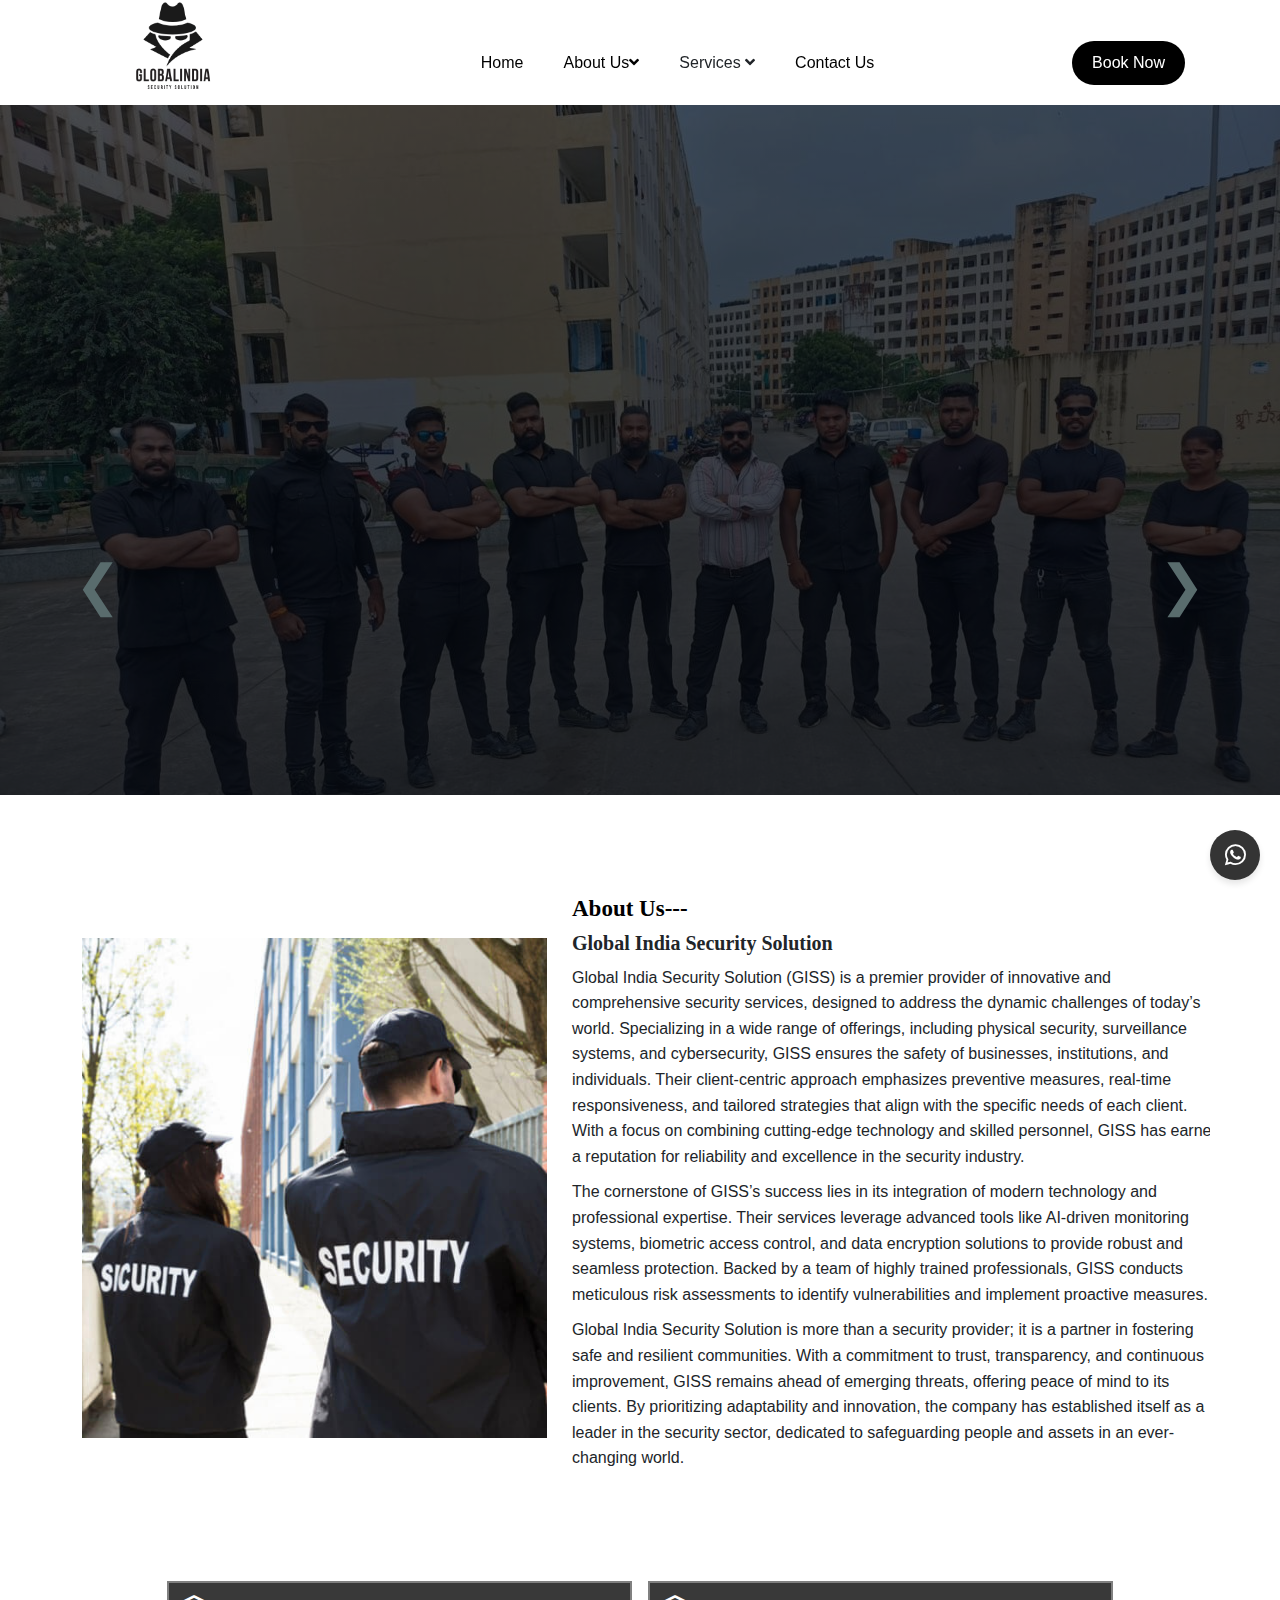
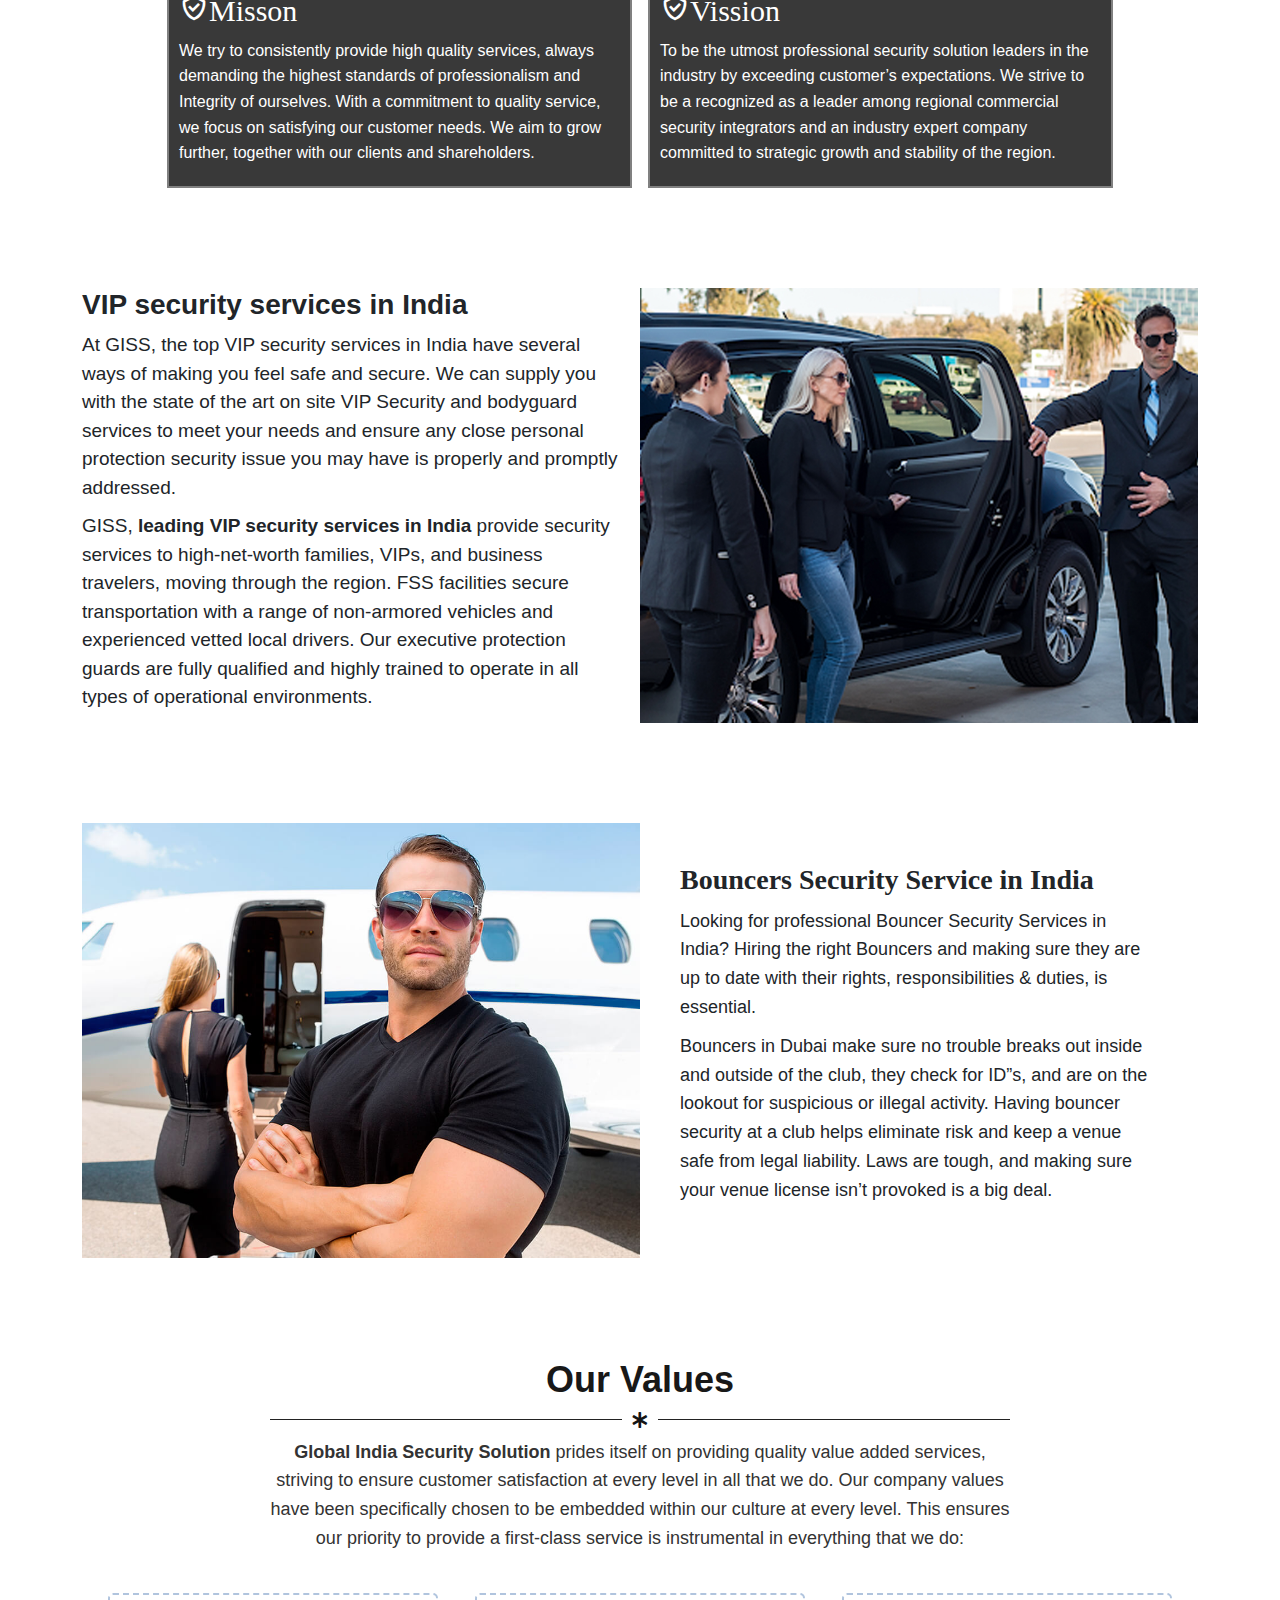
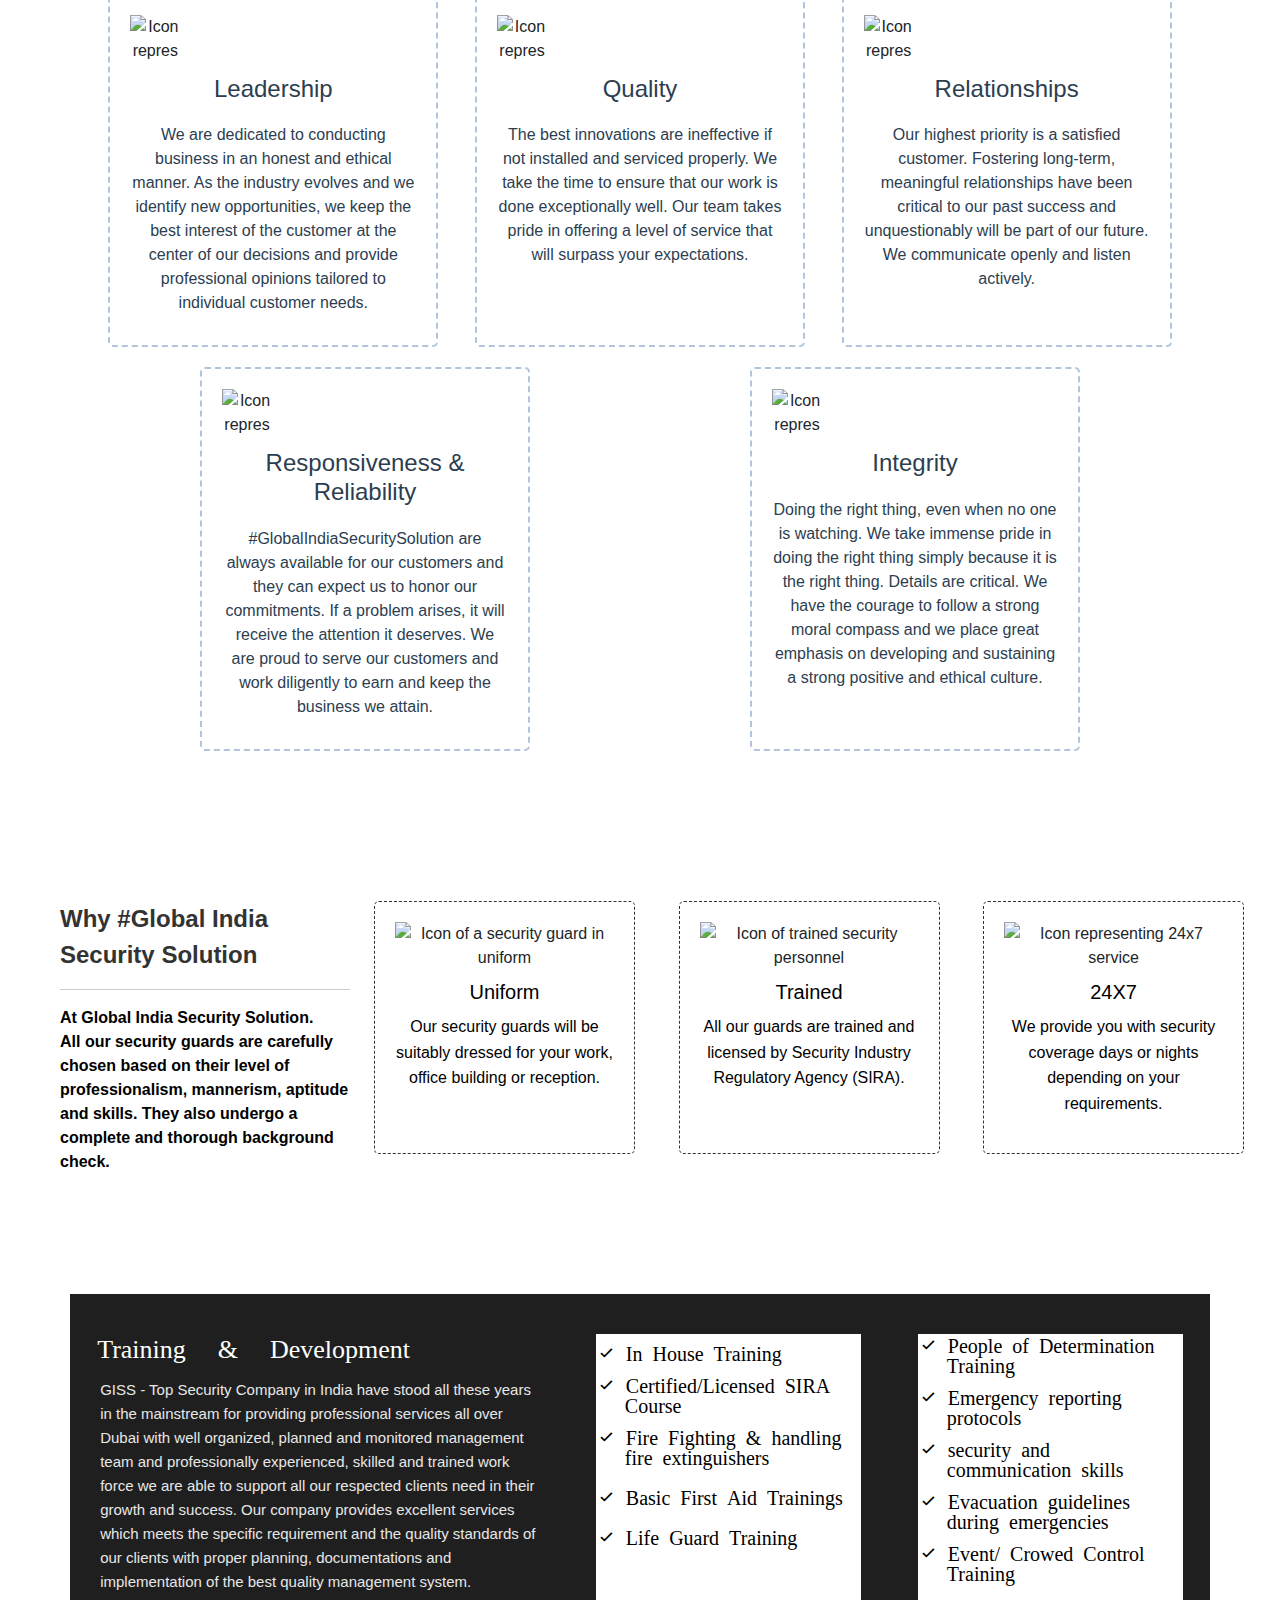
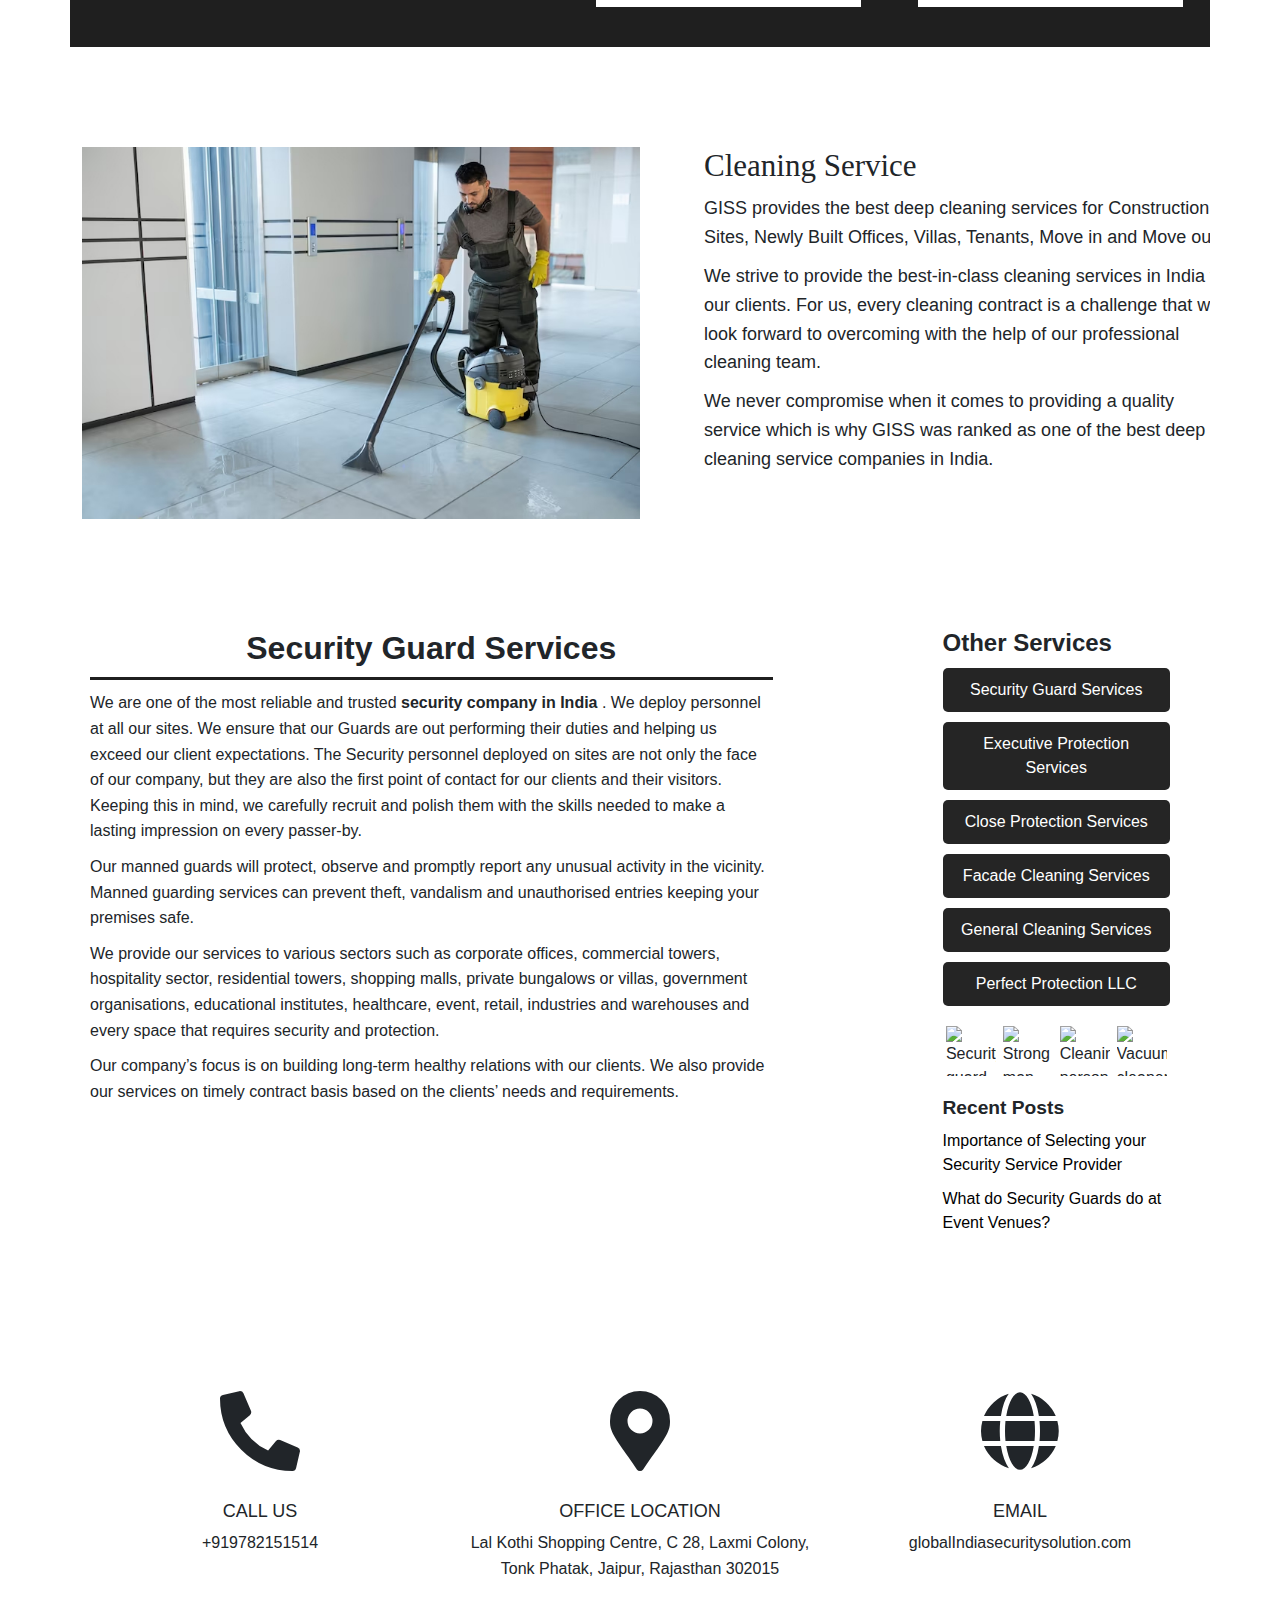
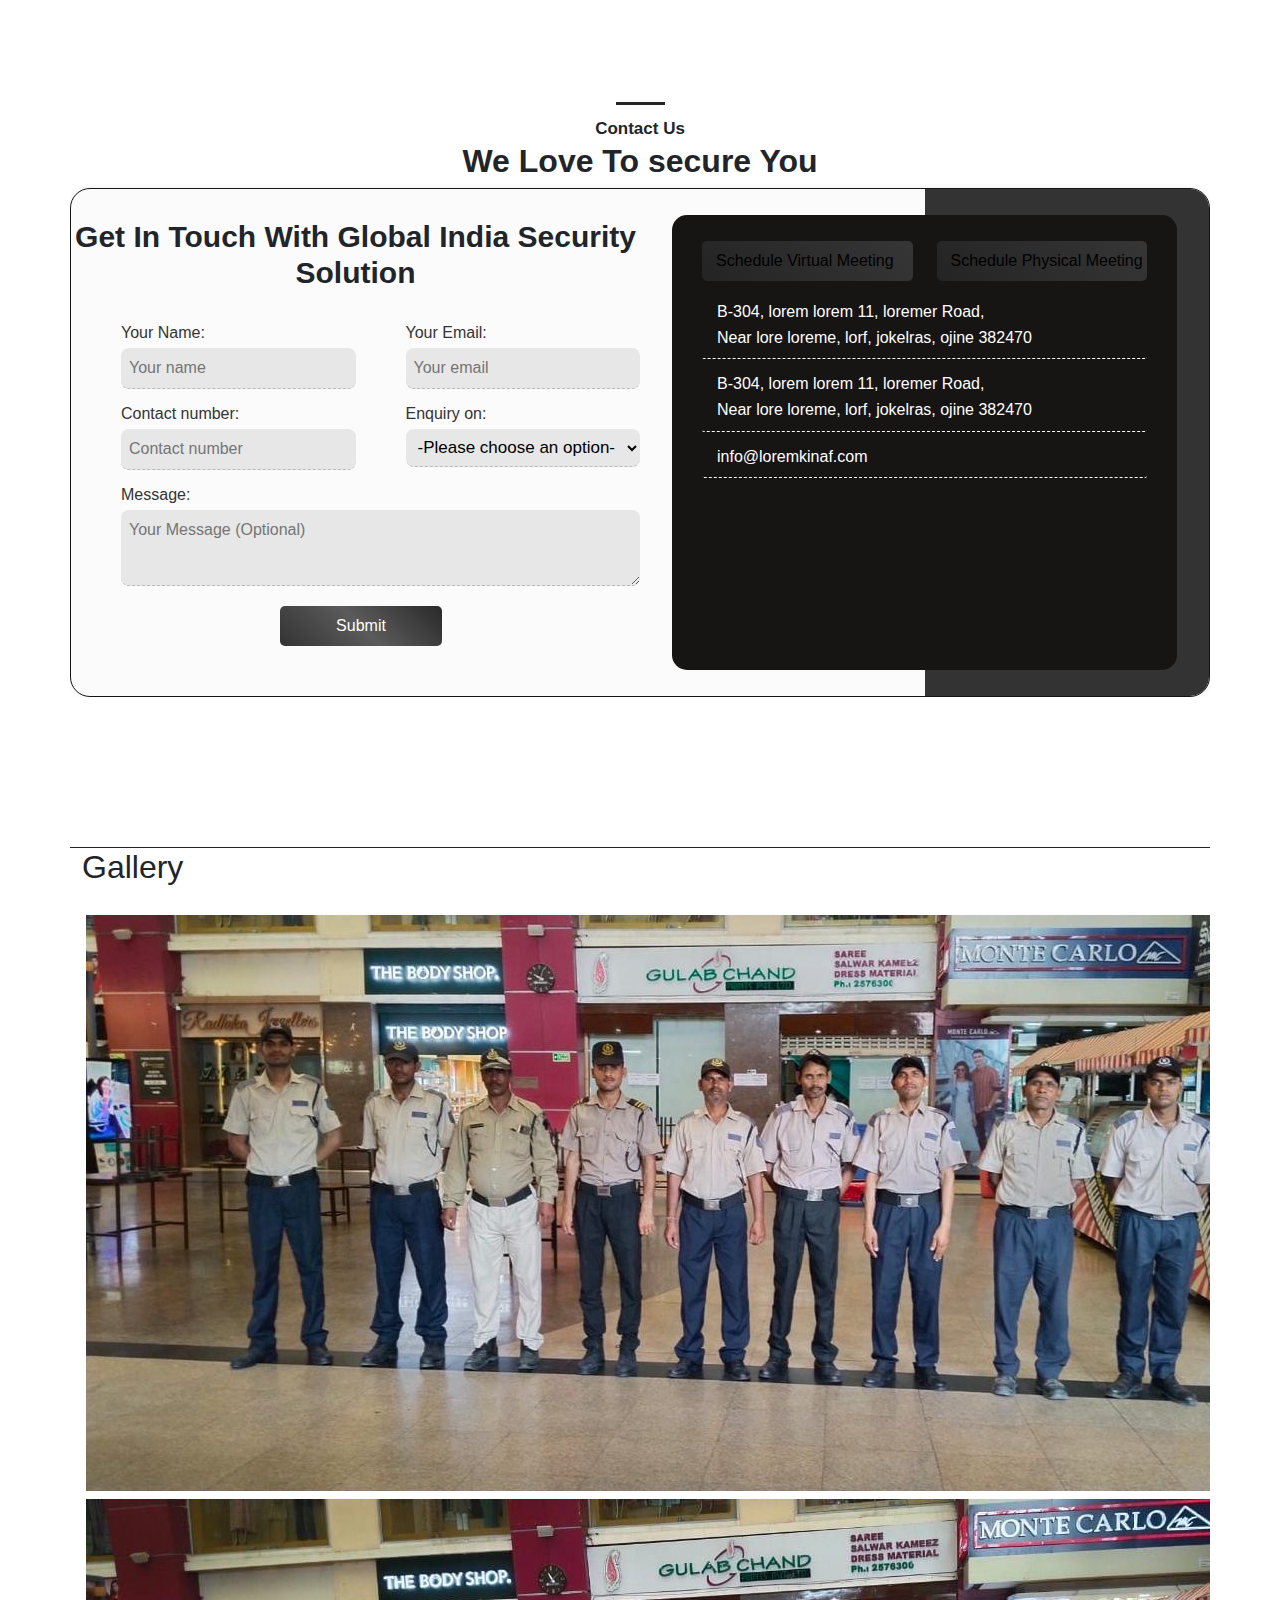
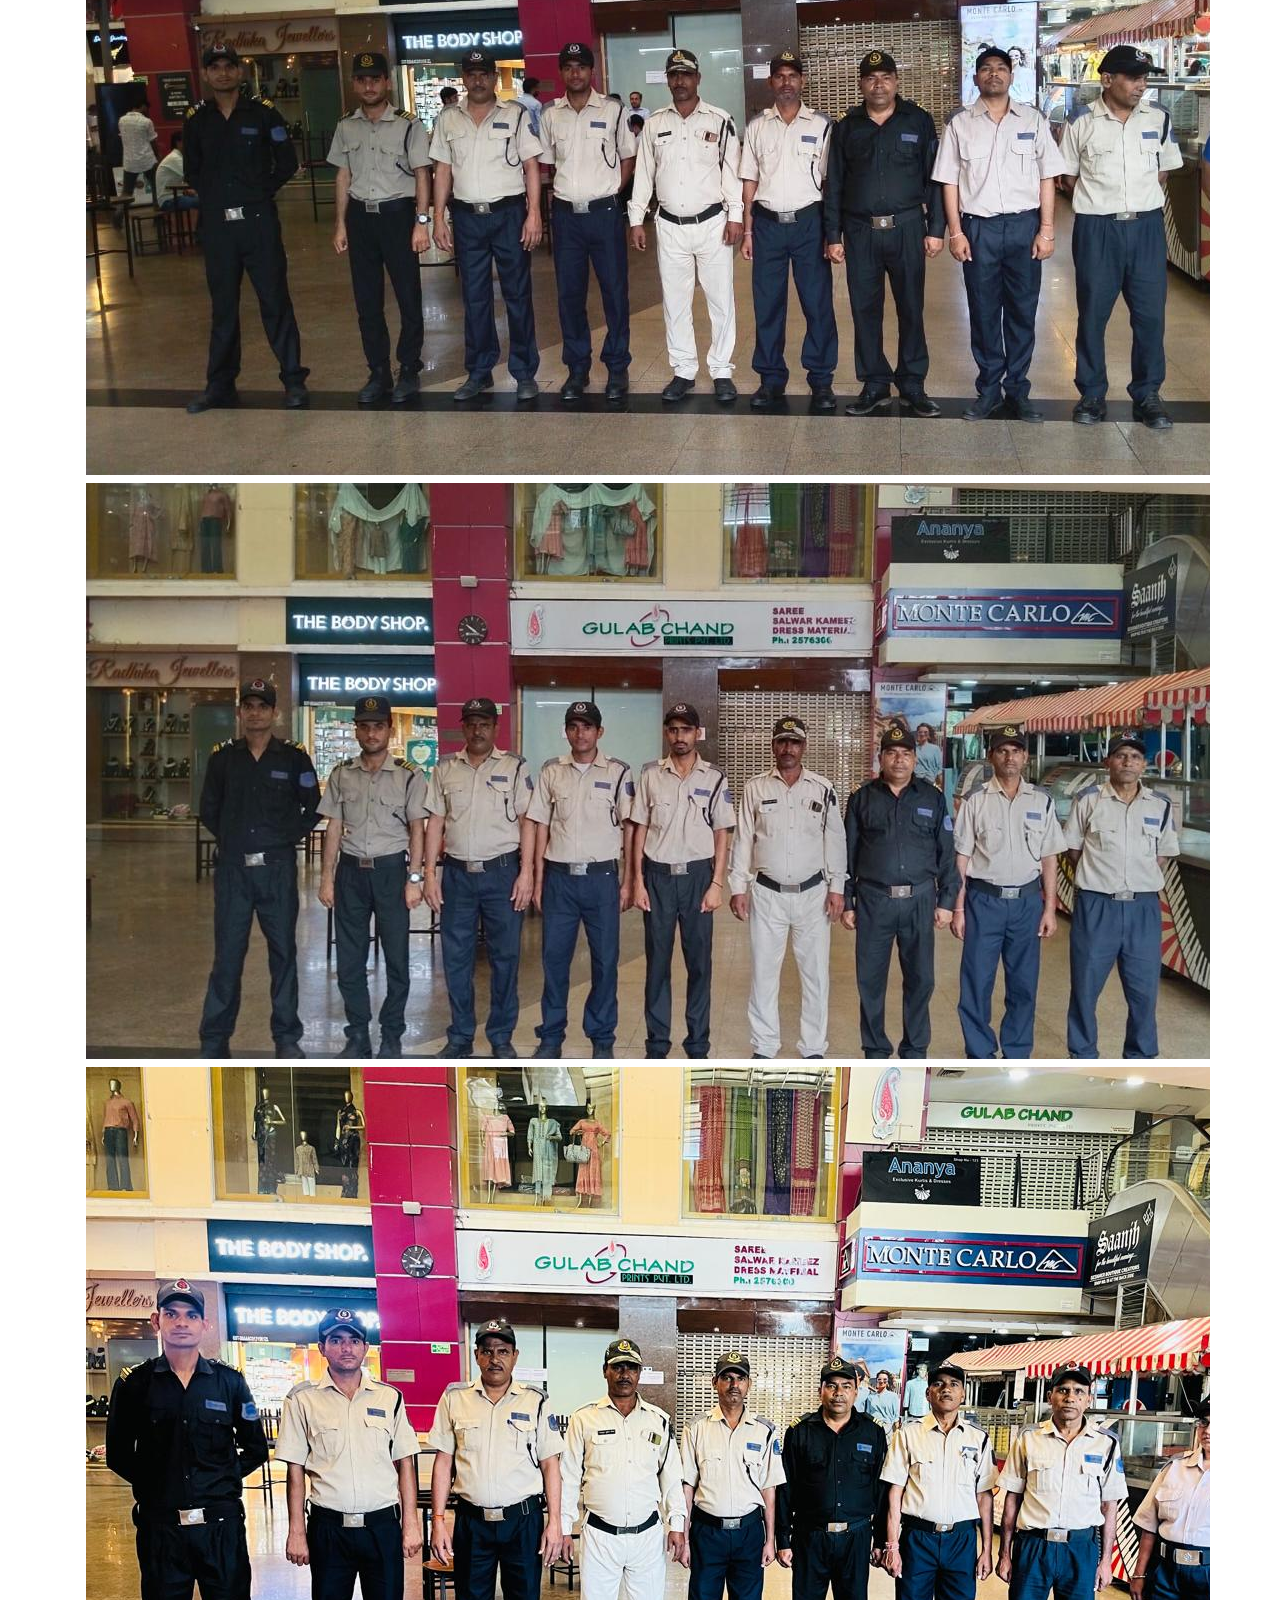
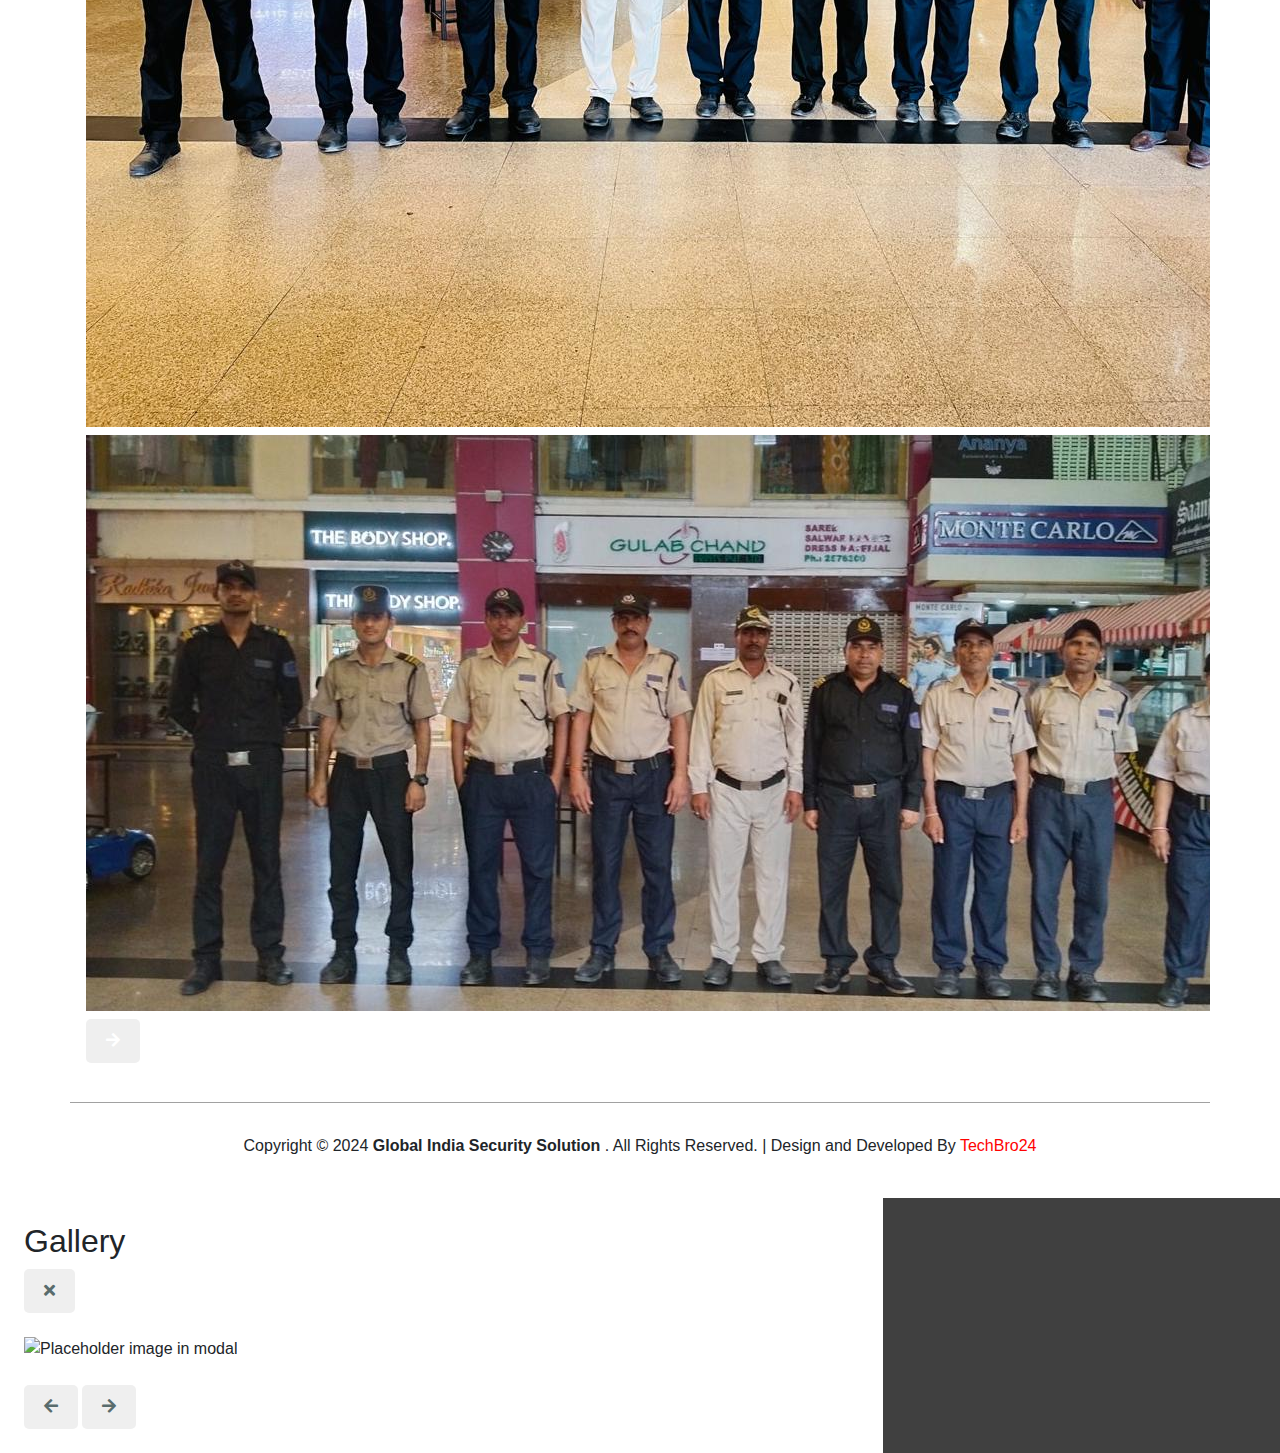
==== commit 258eb9c9: "fifth" ====
--- a/index.html
+++ b/index.html
@@ -8,7 +8,8 @@
     <link rel="stylesheet" href="https://cdnjs.cloudflare.com/ajax/libs/OwlCarousel2/2.3.4/assets/owl.carousel.min.css">
     <link rel="stylesheet"
         href="https://cdnjs.cloudflare.com/ajax/libs/OwlCarousel2/2.3.4/assets/owl.theme.default.min.css">
-
+    <script src="https://cdn.tailwindcss.com">
+    </script>
     <!-- <<<<---bootstrap link->>>>  -->
     <link href="https://cdn.jsdelivr.net/npm/bootstrap@5.3.3/dist/css/bootstrap.min.css" rel="stylesheet"
         integrity="sha384-QWTKZyjpPEjISv5WaRU9OFeRpok6YctnYmDr5pNlyT2bRjXh0JMhjY6hW+ALEwIH" crossorigin="anonymous">
@@ -48,8 +49,7 @@
                         <ul class="list-items">
                             <li><a href="index.html">Home</a></li>
                             <li>
-                                <a href="why.html">About Us<i class="fa navcticn fa-angle-down"
-                                        aria-hidden="true"></i>
+                                <a href="why.html">About Us<i class="fa navcticn fa-angle-down" aria-hidden="true"></i>
                                     <ul class="dropdown ">
                                         <li><a href="why.html">Why Us?</a></li>
                                         <li><a href="miss-viss.html">Mission & Vission</a></li>
@@ -57,7 +57,7 @@
                             </li>
                             </li>
                             <li>
-                                 Services <i class="fa navcticn fa-angle-down" aria-hidden="true"></i>
+                                Services <i class="fa navcticn fa-angle-down" aria-hidden="true"></i>
                                 <ul class="dropdown service">
                                     <li><a href="Airport.html">Airport Security</a></li>
                                     <li><a href="On-site.html">On-site guard service</a></li>
@@ -98,7 +98,7 @@
         <div class="slides">
             <!-- Slide 1 -->
             <div class="slide">
-                <img src="img/GlobalIndia-removebg-preview.png" alt="Slide 1">
+                <img src="/blackdresssecurity.jpg" alt="Slide 1">
                 <div class="carousel-caption d-flex flex-column align-items-center justify-content-center">
                     <h5 class="text">#GlobalIndiaSecuritySolution</h5>
                     <h1 class="text2"> We Securing today for a <br>
@@ -114,7 +114,7 @@
             </div>
             <!-- Slide 2 -->
             <div class="slide">
-                <img src="/img/GlobalIndia-removebg-preview.png" alt="Slide 2">
+                <img src="/creamsecuritydress.jpg" alt="Slide 2">
                 <div class="carousel-caption d-flex flex-column align-items-center justify-content-center">
                     <h5 class="text">#YourSecurityPartner</h5>
                     <h1 class="text2"> Our Promise <br>
@@ -310,7 +310,7 @@
                         listen actively.
                     </p>
                 </div>
-                <div class="card"  data-aos="fade-up" data-aos-duration="800">
+                <div class="card" data-aos="fade-up" data-aos-duration="800">
                     <img alt="Icon representing quality" height="50"
                         src="https://storage.googleapis.com/a1aa/image/PfSxn8r1KZWXUan86zxMv5kXqEnFfbSsk1wJeLetG4aJXzKQB.jpg"
                         width="50" />
@@ -349,7 +349,7 @@
 
     <!-- <<<<<<<<<<<<<fedral>>>>>>>>>>>>>>>> -->
     <div class="container-fedral col-sm-12">
-        <div class="header col-sm-3"  data-aos="fade-right" >
+        <div class="header col-sm-3" data-aos="fade-right">
             Why #Global India Security Solution
             <hr />
             <span>
@@ -585,21 +585,21 @@
                     <div class="card-body">
                         <i class="fa fa-phone-alt fa-5x" aria-hidden="true"></i>
                         <h3>Call us</h3>
-                        <p>9601618727</p>
+                        <p>+919782151514</p>
                     </div>
                 </div>
                 <div class="col-sm-4" data-aos="fade-up" data-aos-duration="1400">
                     <div class="card-body">
                         <i class="fa fa-map-marker-alt fa-5x " aria-hidden="true"></i>
                         <h3>office location</h3>
-                        <p>B-304, Ganesh Glory 11, Jagatpur Road, Near BSNL Office, Gota, Ahmedabad, Gujarat 382470</p>
+                        <p>Lal Kothi Shopping Centre, C 28, Laxmi Colony, Tonk Phatak, Jaipur, Rajasthan 302015</p>
                     </div>
                 </div>
                 <div class="col-sm-4" data-aos="fade-up" data-aos-duration="1800">
                     <div class="card-body">
                         <i class="fa fa-globe icon fa-5x" aria-hidden="true"></i>
                         <h3>email</h3>
-                        <p>Info@startupsahay.com</p>
+                        <p>globalIndiasecuritysolution.com</p>
                     </div>
                 </div>
             </div>
@@ -618,20 +618,18 @@
                 <div class="col-sm-6 form" data-aos="fade-right">
                     <h2>Get In Touch With Global India Security Solution</h2>
                     <div class="row">
-                        <form action="">
+                        <form id="contactForm">
                             <div class="col-sm-12 d-flex name-mail">
                                 <div class="col-sm-6">
                                     <label for="">
                                         Your Name:
-                                        <input type="text" size="40" maxlength="80" aria-required="true"
-                                            aria-invalid="false" placeholder="Your name" required>
+                                        <input type="text" name="name" size="40" maxlength="80" aria-required="true" aria-invalid="false" placeholder="Your name" required>
                                     </label>
                                 </div>
                                 <div class="col-sm-6">
                                     <label for="">
                                         Your Email:
-                                        <input type="text" size="40" maxlength="80" aria-required="true"
-                                            aria-invalid="false" placeholder="Your email" required>
+                                        <input type="email" name="email" size="40" maxlength="80" aria-required="true" aria-invalid="false" placeholder="Your email" required>
                                     </label>
                                 </div>
                             </div>
@@ -639,32 +637,31 @@
                                 <div class="col-sm-6">
                                     <label for="">
                                         Contact number:
-                                        <input type="text" size="40" maxlength="80" aria-required="true"
-                                            aria-invalid="false" placeholder="Contact number" required>
+                                        <input type="text" name="contact_number" size="40" maxlength="80" aria-required="true" aria-invalid="false" placeholder="Contact number" required>
                                     </label>
                                 </div>
                                 <div class="col-sm-6">
                                     <label for="">
                                         Enquiry on:
-                                        <select name="" id="">
+                                        <select name="enquiry" id="" required>
                                             <option value="">-Please choose an option-</option>
-                                            <option value="">General Enquiry </option>
-                                            <option value="">Request Price Quatation</option>
-                                            <option value="">Startup Help</option>
-                                            <option value="">Other</option>
-                                        </select>
+                                            <option value="Training & Development">Training & Development</option>
+                                            <option value="Housekeeping">Housekeeping</option>
+                                            <option value="Cleaning Service">Cleaning Service</option>
+                                            <option value="Other">Other</option>
+                                        </select>                                        
                                     </label>
                                 </div>
                             </div>
                             <div class="col-sm-12">
                                 <label for="">
                                     Message:
-                                    <textarea name="" id="" cols="40" rows="10" maxlength="400"
-                                        placeholder="Your Message (Optional)"></textarea>
+                                    <textarea name="message" id="" cols="40" rows="10" maxlength="400" placeholder="Your Message (Optional)"></textarea>
                                 </label>
                             </div>
-                            <button class="form-sub">Submit</button>
+                            <button type="submit" class="form-sub">Submit</button>
                         </form>
+                        
                     </div>
                 </div>
                 <div class="col-sm-6 location" data-aos="fade-left">
@@ -722,10 +719,41 @@
     <div class="container">
         <div class="row">
             <div class="container-footer">
-                <div class="footer">
-                    <img alt="Security company logo with a shield and the letters 'P' and 'P' inside" height="200"
-                        src="img/GlobalIndia-removebg-preview.png" />
-                </div>
+                <!-- Gallery -->
+                <div class="w-full md:w-1/3">
+                    <h2 class="text-lg font-semibold mb-4">
+                        Gallery
+                    </h2>
+                    <div class="flex flex-wrap">
+                        <div class="w-1/5 p-1">
+                            <img alt="Placeholder image 1" class="w-full h-full object-cover" src="/gallary1.jpg" />
+                        </div>
+                        <div class="w-1/5 p-1">
+                            <img alt="Placeholder image 2" class="w-full h-full object-cover"
+                                src="/gallary2.jpg" />
+                        </div>
+                        <div class="w-1/5 p-1">
+                            <img alt="Placeholder image 3" class="w-full h-full object-cover"
+                                src="/gallary3.jpg" />
+                        </div>
+                        <div class="w-1/5 p-1">
+                            <img alt="Placeholder image 4" class="w-full h-full object-cover"
+                                src="/gallary4.jpg" />
+                        </div>
+                        <div class="w-1/5 p-1">
+                            <img alt="Placeholder image 5" class="w-full h-full object-cover"
+                                src="/galary5.jpg" />
+                        </div>
+                        <div class="w-1/5 p-1">
+                            <button class="w-full h-full flex items-center justify-center bg-gray-700 text-white"
+                                id="viewMore">
+                                <i class="fas fa-arrow-right">
+                                </i>
+                            </button>
+                        </div>
+                    </div>
+                </div>
+
                 <div class="column">
                     <h3>
                         Our Services
@@ -833,8 +861,37 @@
             </div>
         </div>
     </div>
+
+
     <!-- <<<<<<<<<<<footerEnd >>>>>>>>>>>> -->
-
+    <!-- <<<gallarysection>> -->
+    <div class="fixed inset-0 bg-black bg-opacity-75 flex items-center justify-center hidden" id="galleryModal">
+        <div class="bg-white p-4 rounded-lg max-w-lg" style="width: 69% !important;">
+            <div class="flex justify-between items-center mb-4">
+                <h2 class="text-lg font-semibold">
+                    Gallery
+                </h2>
+                <button class="text-gray-700 hover:text-gray-900" id="closeModal">
+                    <i class="fas fa-times">
+                    </i>
+                </button>
+            </div>
+            <div class="flex items-center justify-center" id="modalContent">
+                <img alt="Placeholder image in modal" class="w-full h-full object-cover"
+                    src="https://placehold.co/500x500" />
+            </div>
+            <div class="flex justify-between mt-4">
+                <button class="text-gray-700 hover:text-gray-900" id="prevImage">
+                    <i class="fas fa-arrow-left">
+                    </i>
+                </button>
+                <button class="text-gray-700 hover:text-gray-900" id="nextImage">
+                    <i class="fas fa-arrow-right">
+                    </i>
+                </button>
+            </div>
+        </div>
+    </div>
 
     <script src="https://cdnjs.cloudflare.com/ajax/libs/aos/2.3.4/aos.js"></script>
     <script src="script.js"></script>
@@ -843,8 +900,8 @@
             duration: 1200,  // Animation duration in milliseconds
             once: true,      // Whether animation should happen only once
             easing: 'ease',  // Easing function for animations
-          });
-          
+        });
+
     </script>
 </body>
 
--- a/style.css
+++ b/style.css
@@ -3,6 +3,11 @@
     margin: 0;
     padding: 0;
     background-color: #ffffff;
+    overflow-x: hidden;
+}
+
+.container {
+    overflow-x: hidden;
 }
 
 a {
@@ -35,6 +40,7 @@
     transform: scale(1.1);
     box-shadow: 0 6px 10px rgba(0, 0, 0, 0.2);
 }
+
 .navbar {
     position: fixed;
     background-color: rgb(255, 255, 255);
@@ -182,7 +188,7 @@
 .slider-container {
     position: relative;
     height: 695px;
-    width: 1330px;
+    width: 100%;
     overflow: hidden;
     margin-top: 100px;
 }
@@ -252,7 +258,7 @@
     left: 0 !important;
     right: 0 !important;
     bottom: 0 !important;
-    background: rgba(2, 11, 24, 0.85);
+    background: rgba(8, 17, 31, 0.363);
     z-index: 1;
 }
 
@@ -964,6 +970,7 @@
     font-size: 18px;
     margin-bottom: 10px;
 }
+
 .column li {
     list-style: none;
 }
@@ -1009,7 +1016,7 @@
 }
 
 .footer-end a {
-    color: antiquewhite;
+    color: #ff0202;
     text-decoration: none;
 }
 
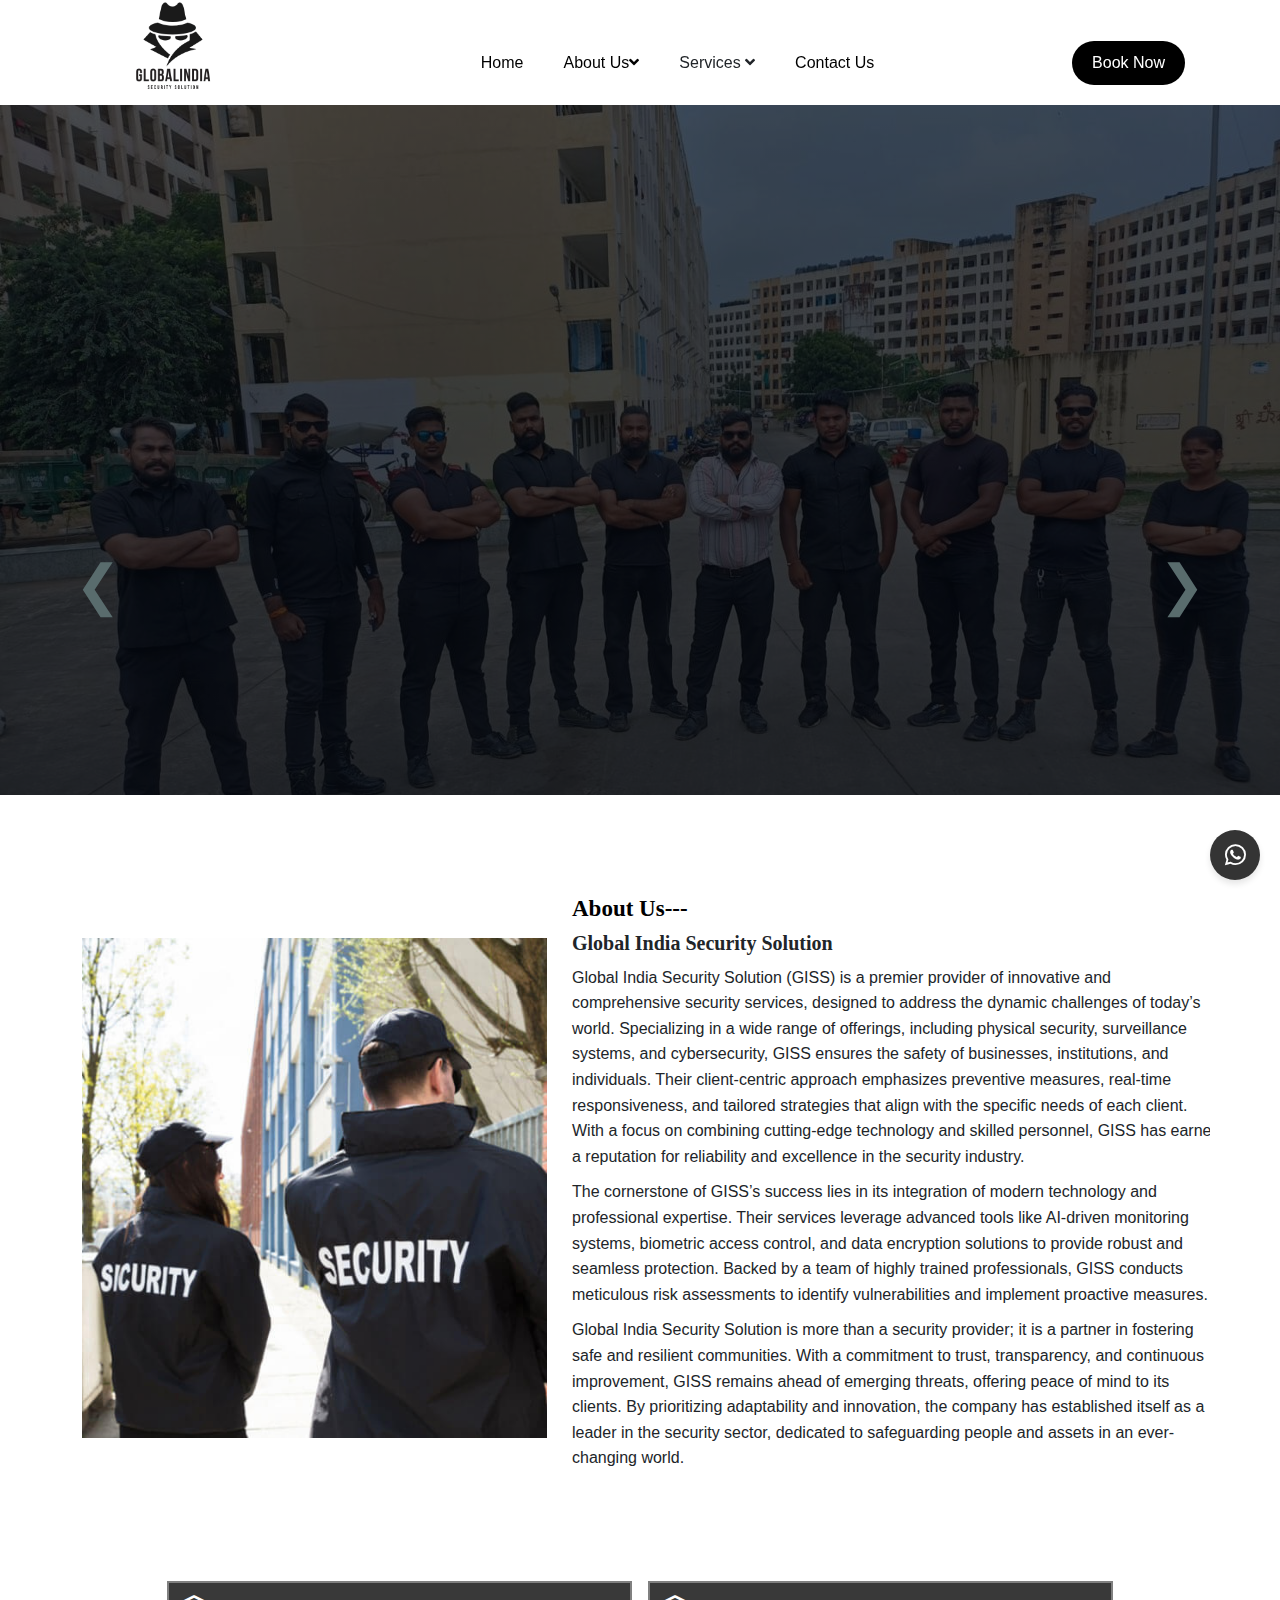
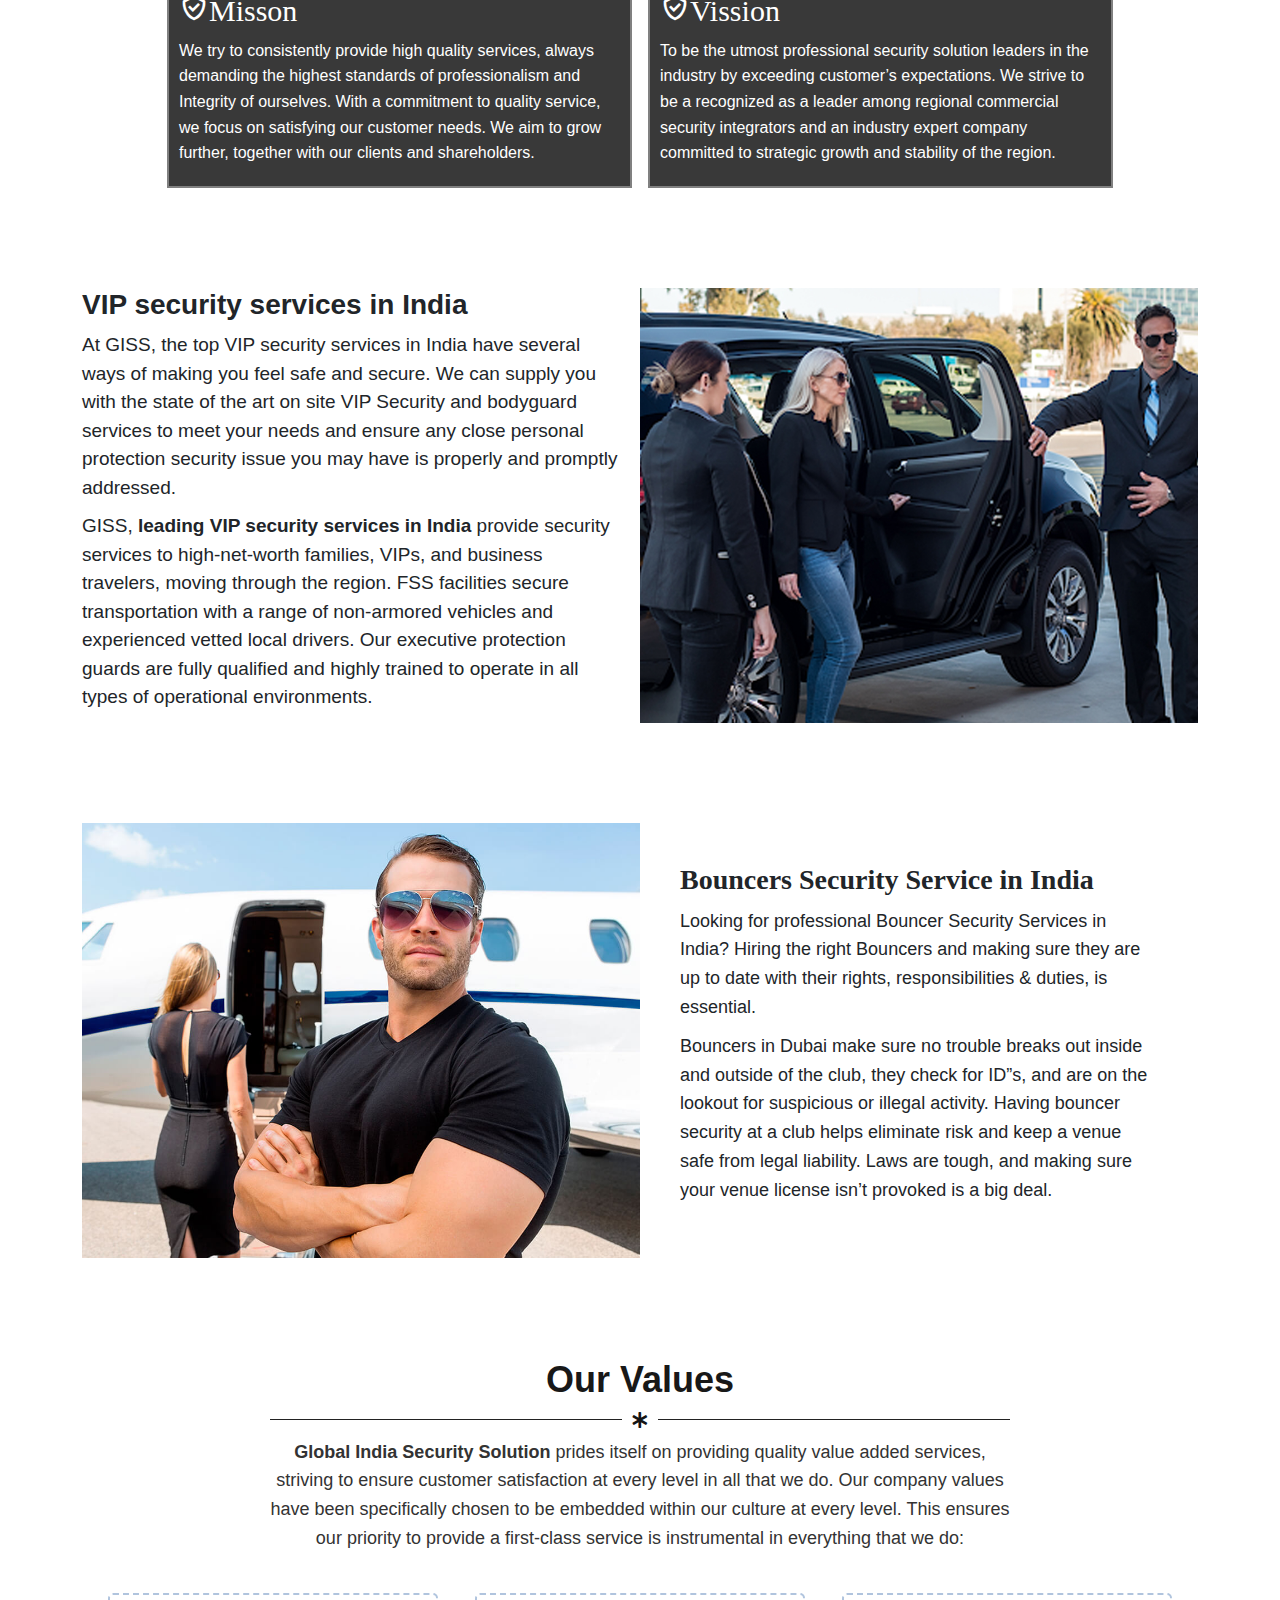
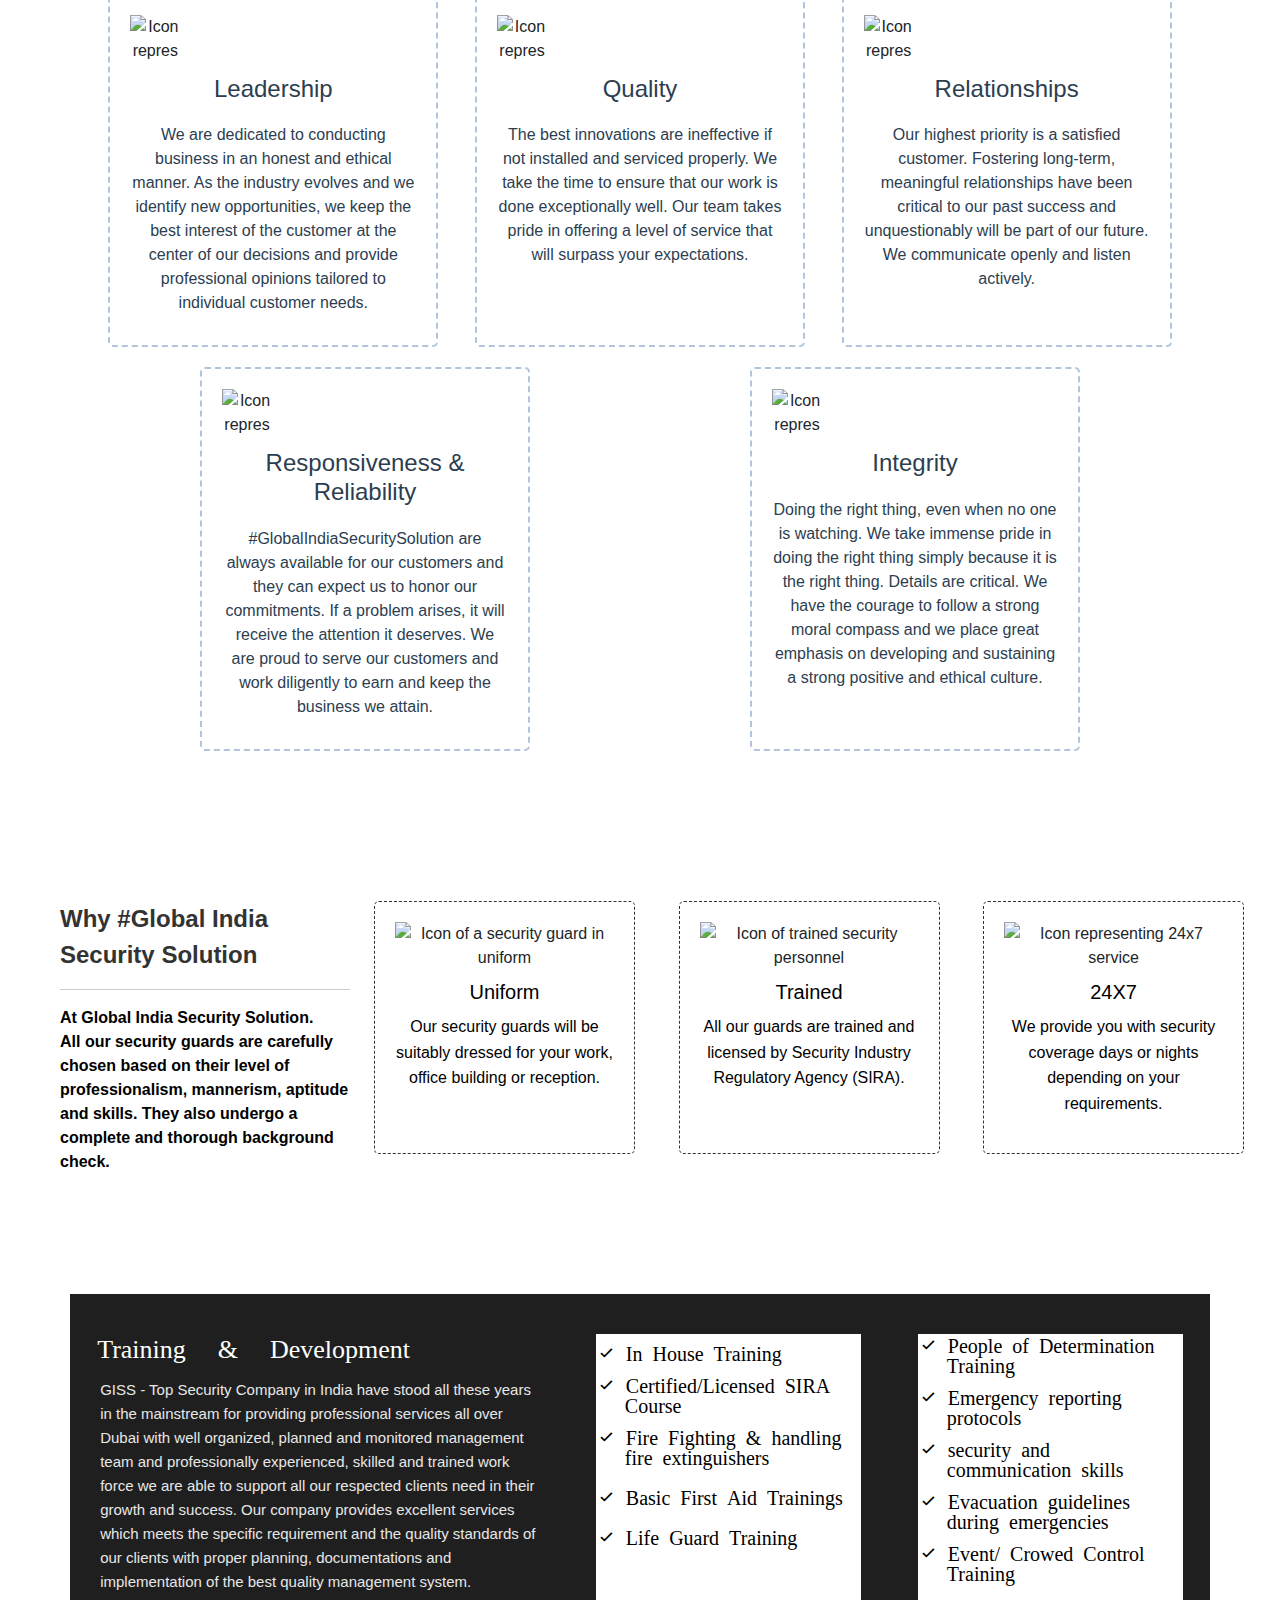
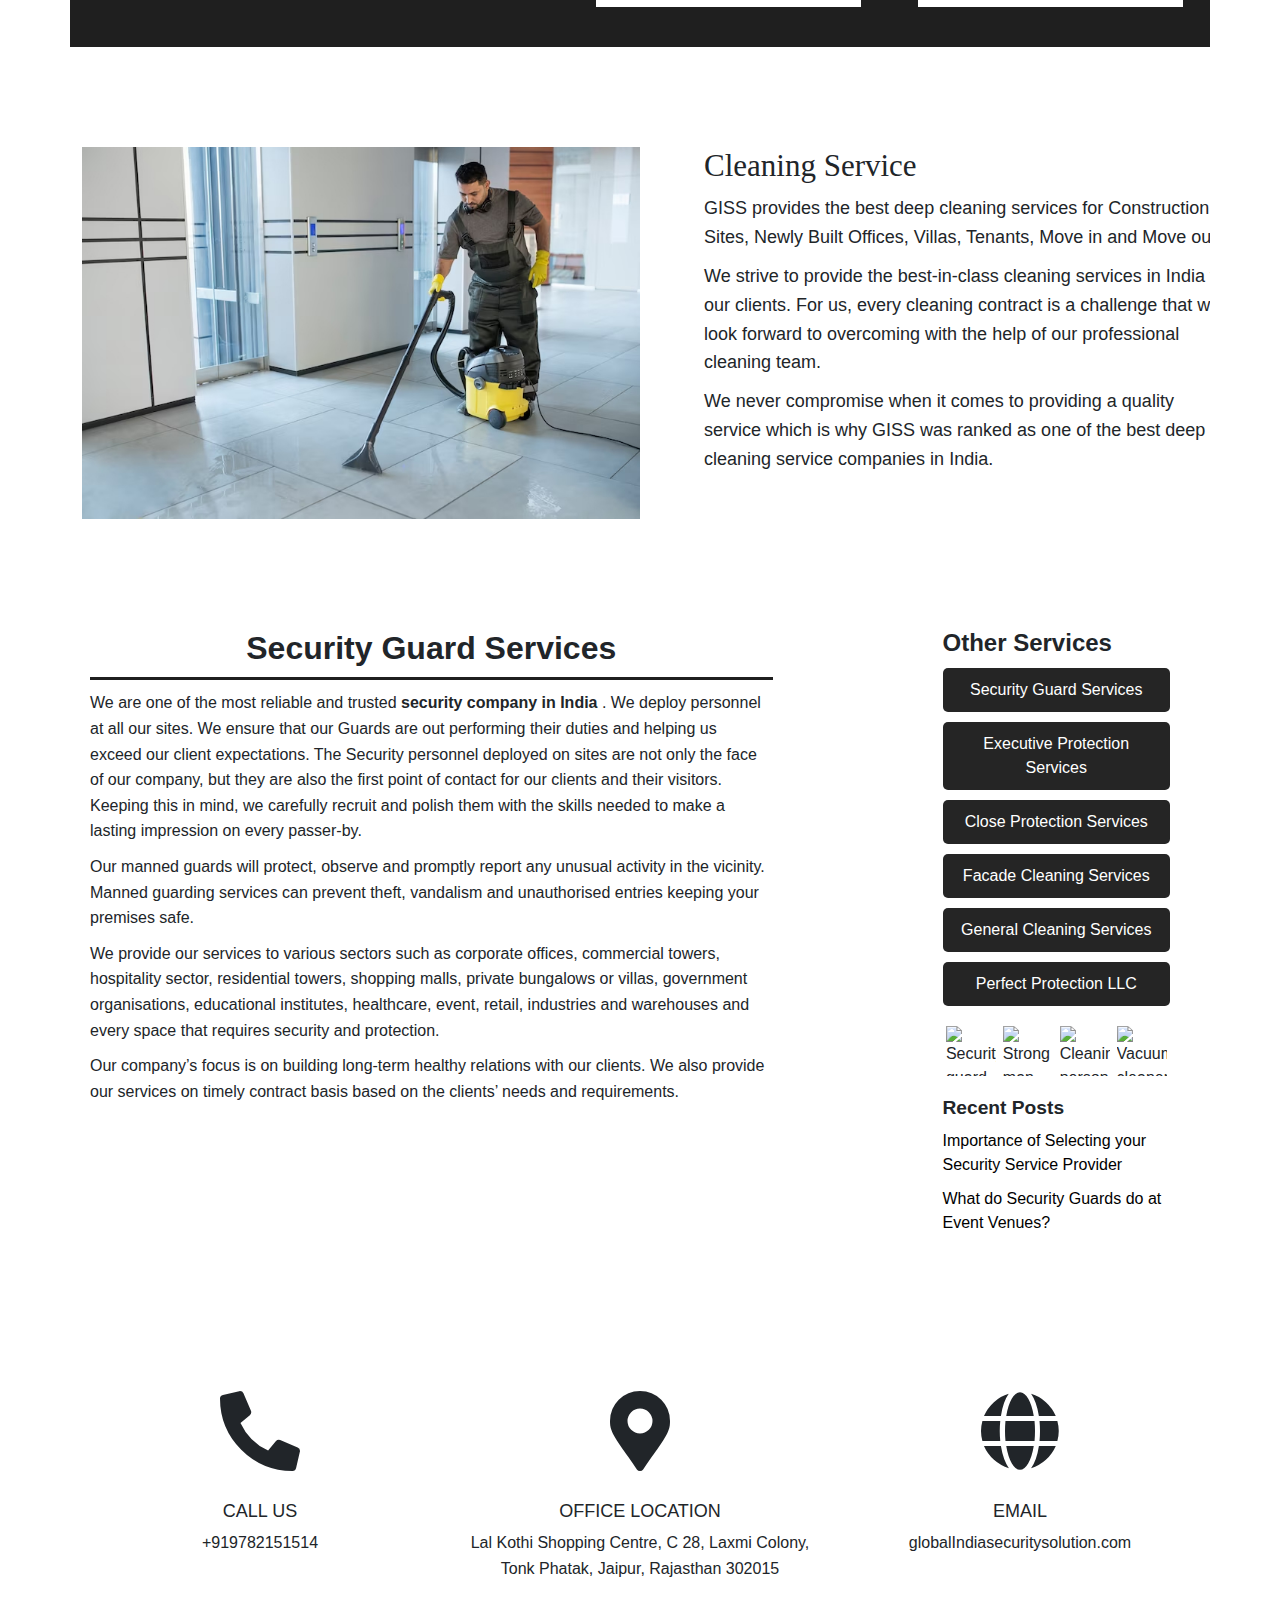
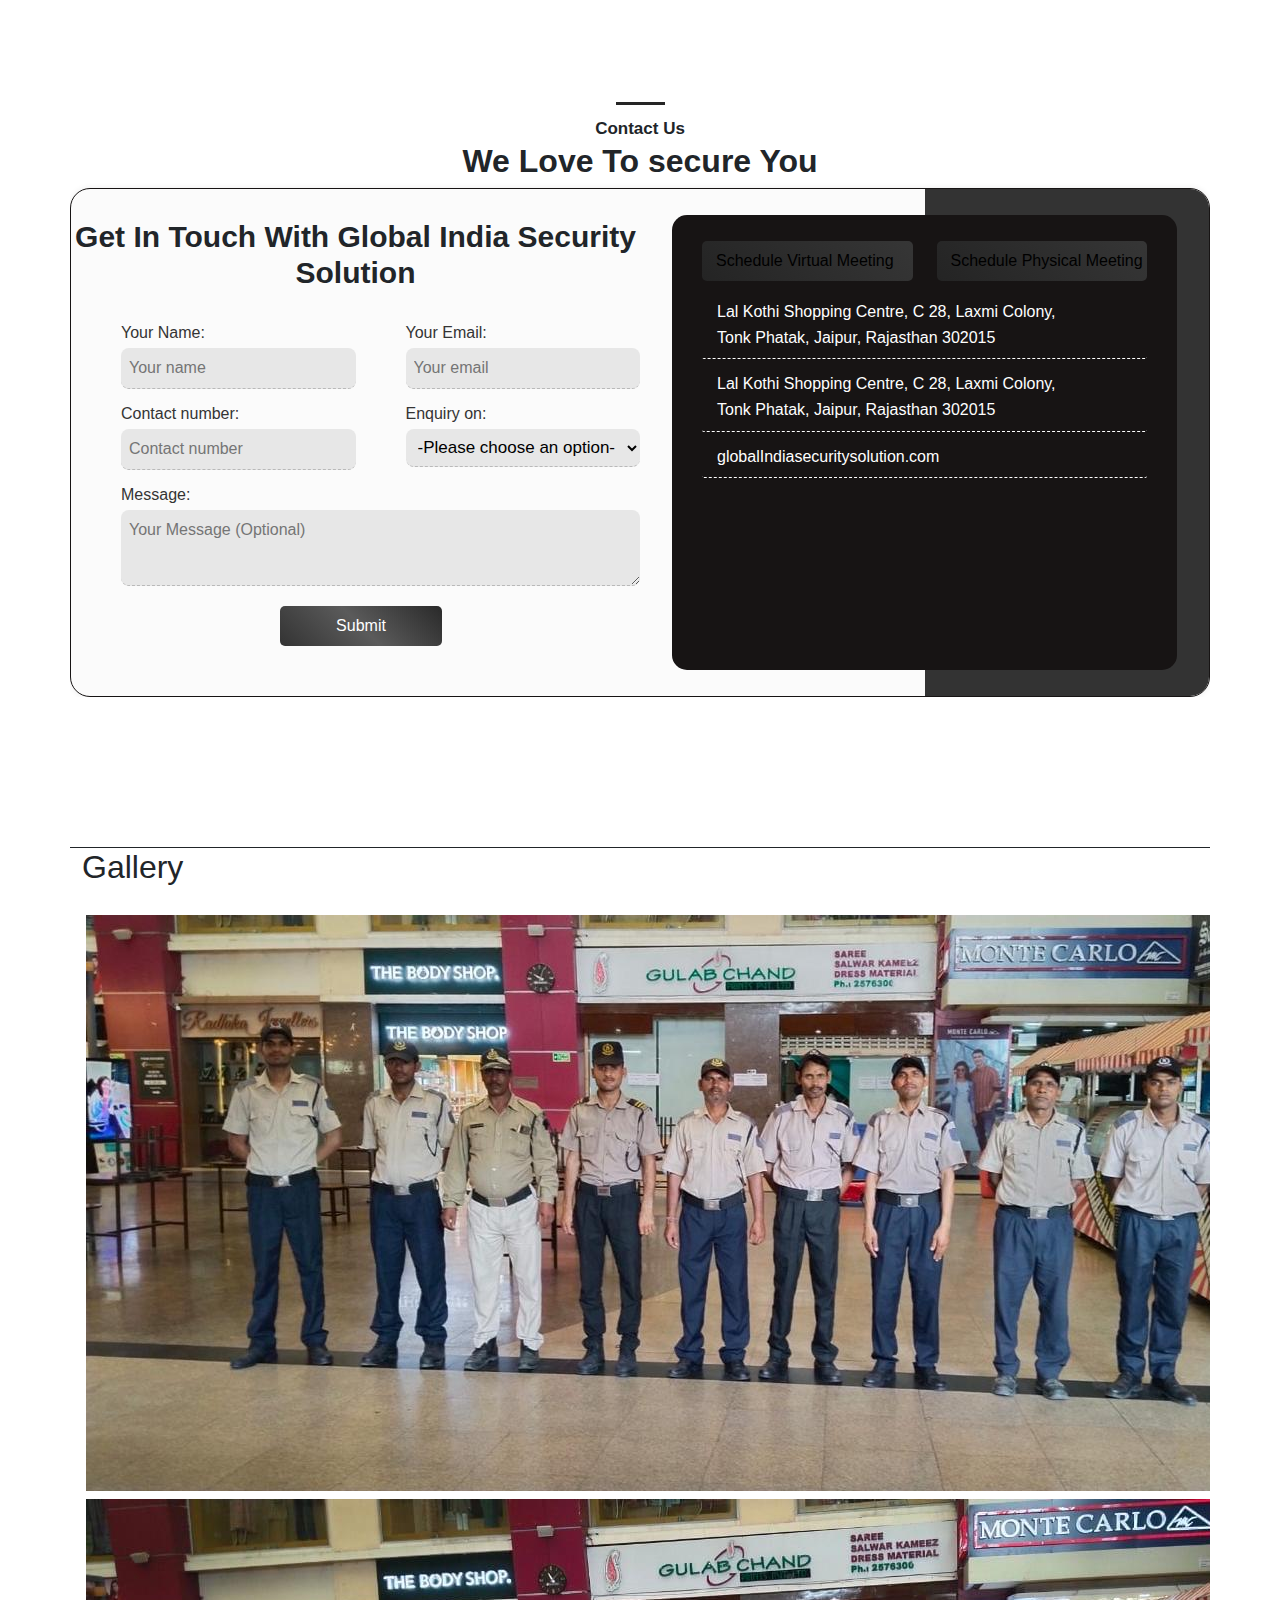
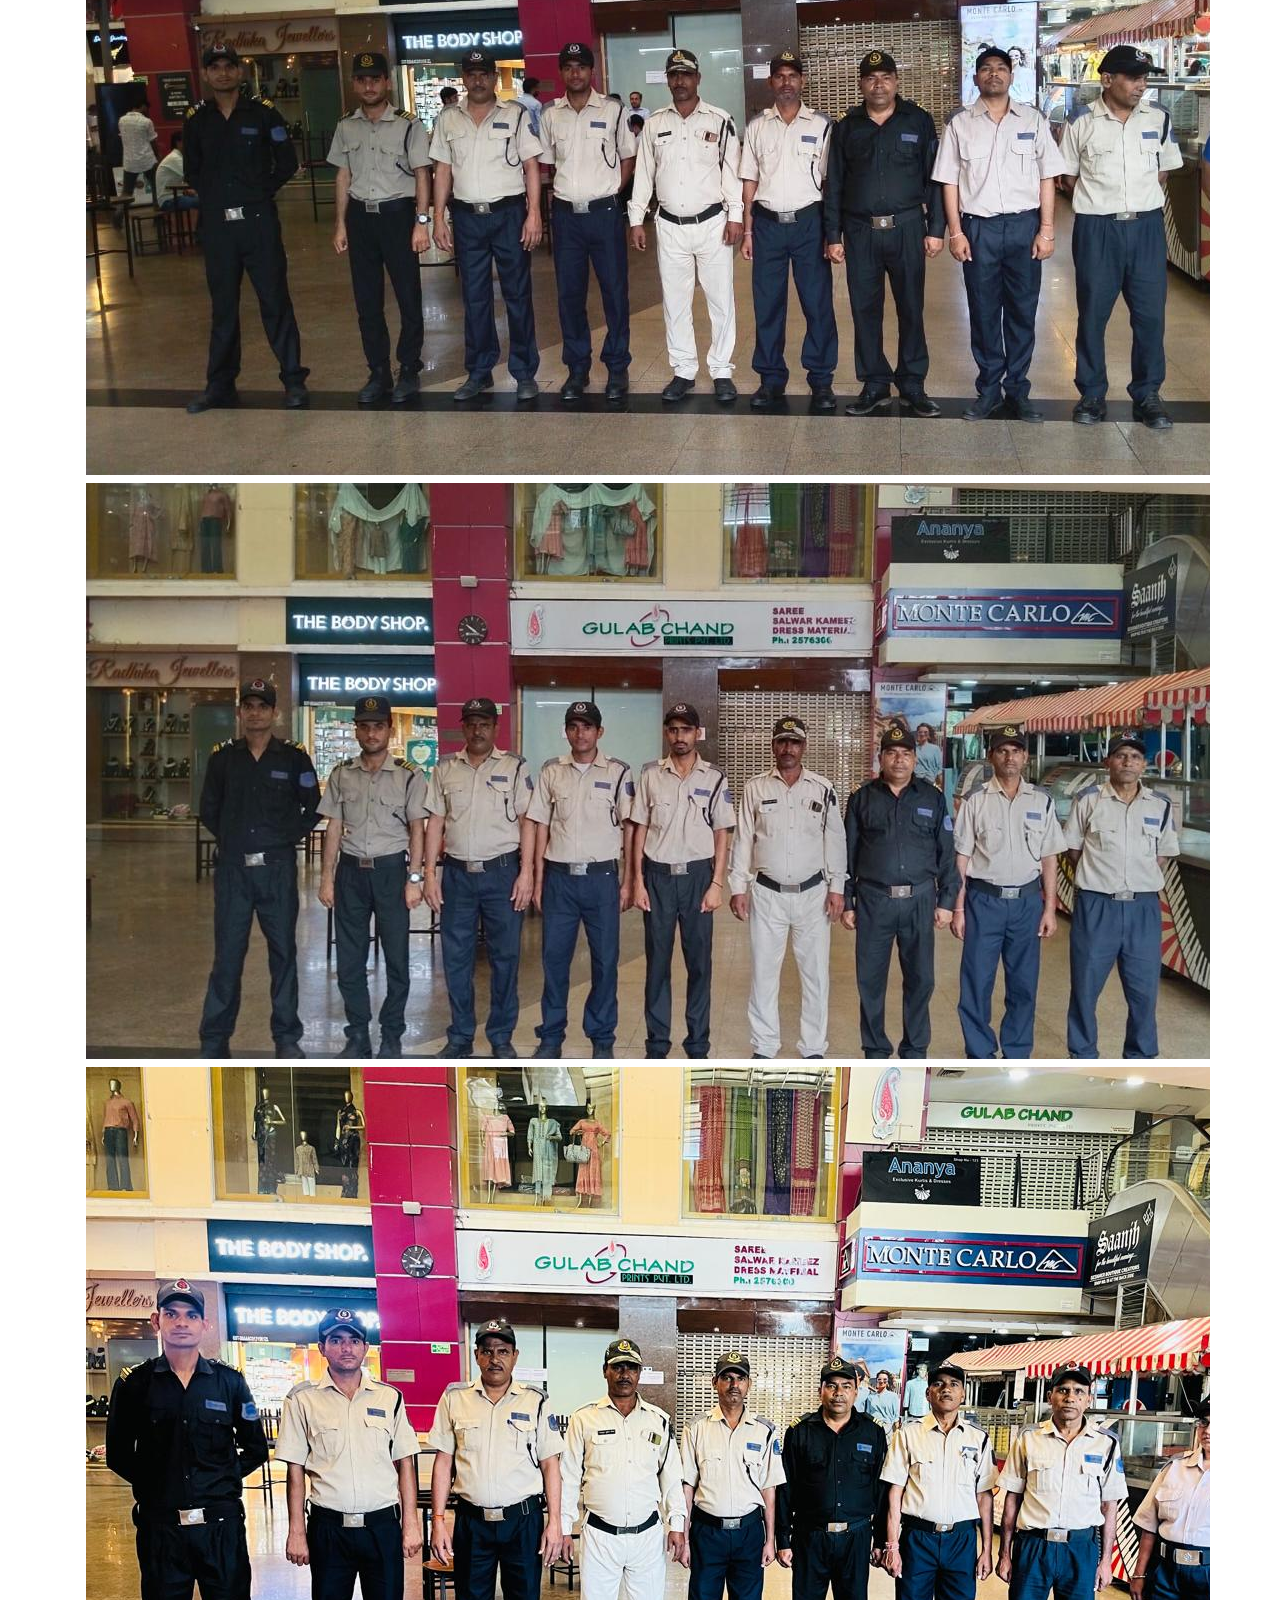
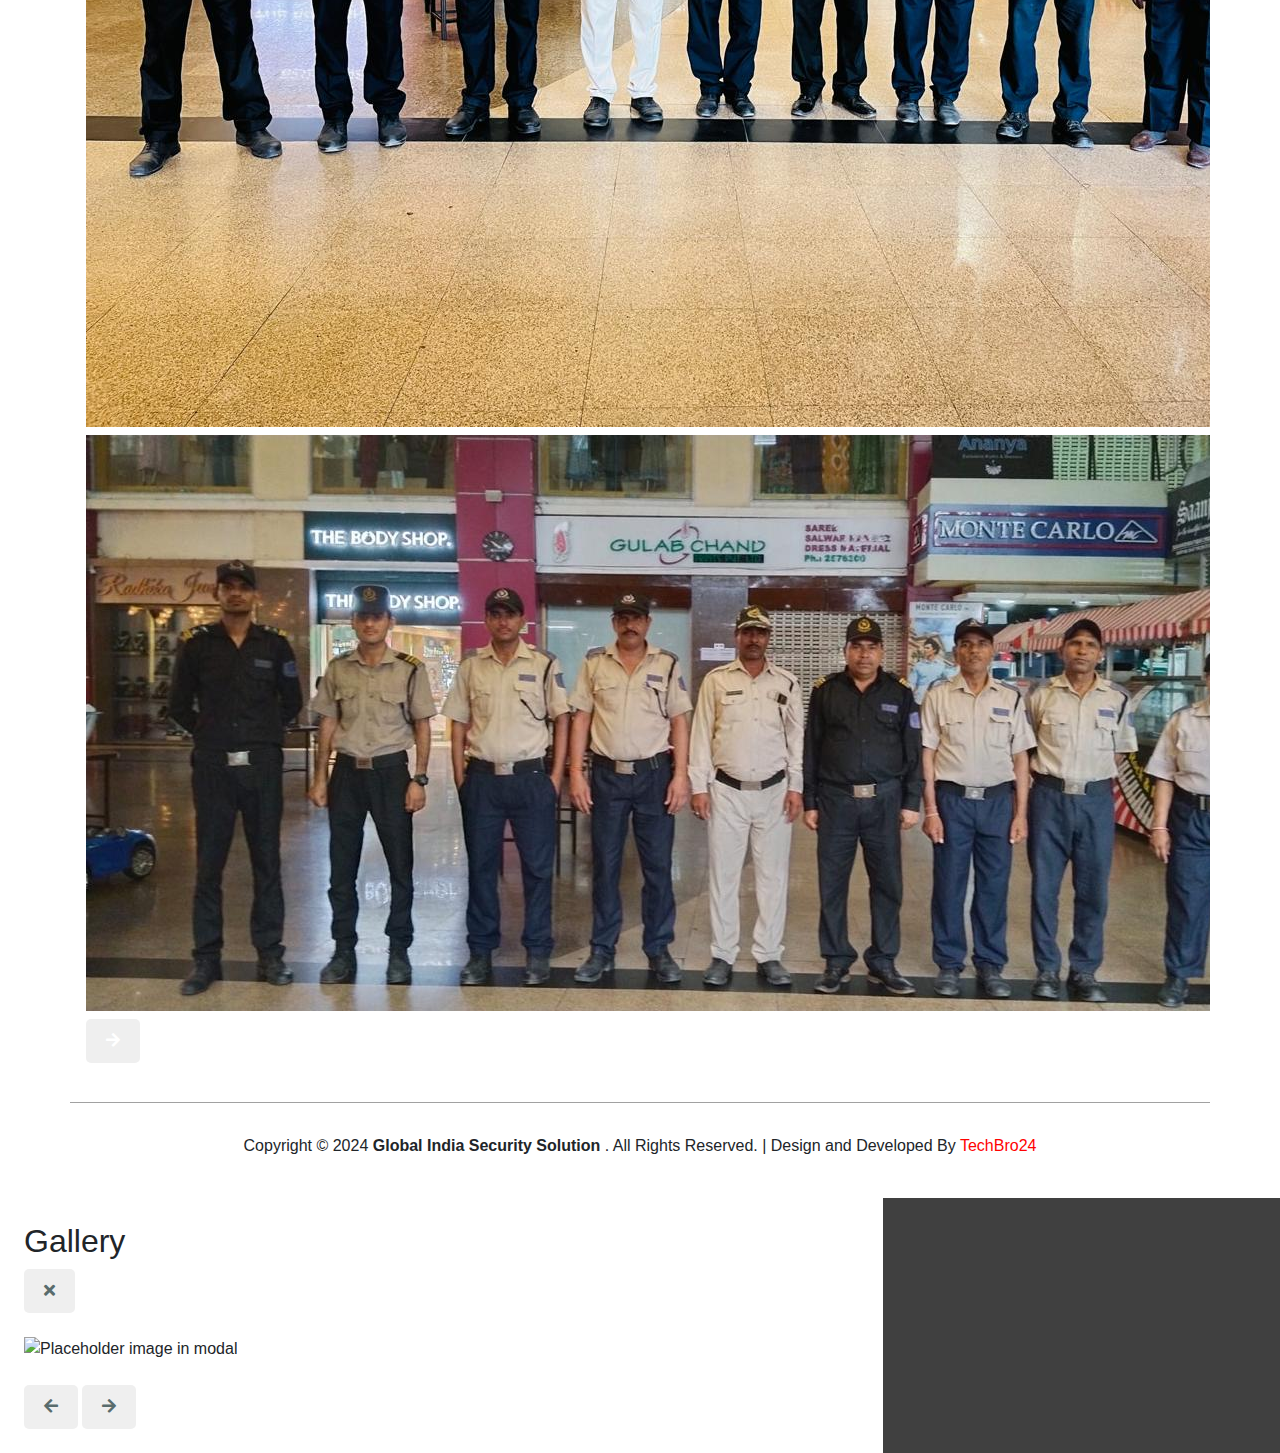
==== commit 8865bc0f: "sixth" ====
--- a/index.html
+++ b/index.html
@@ -623,13 +623,15 @@
                                 <div class="col-sm-6">
                                     <label for="">
                                         Your Name:
-                                        <input type="text" name="name" size="40" maxlength="80" aria-required="true" aria-invalid="false" placeholder="Your name" required>
+                                        <input type="text" name="name" size="40" maxlength="80" aria-required="true"
+                                            aria-invalid="false" placeholder="Your name" required>
                                     </label>
                                 </div>
                                 <div class="col-sm-6">
                                     <label for="">
                                         Your Email:
-                                        <input type="email" name="email" size="40" maxlength="80" aria-required="true" aria-invalid="false" placeholder="Your email" required>
+                                        <input type="email" name="email" size="40" maxlength="80" aria-required="true"
+                                            aria-invalid="false" placeholder="Your email" required>
                                     </label>
                                 </div>
                             </div>
@@ -637,7 +639,9 @@
                                 <div class="col-sm-6">
                                     <label for="">
                                         Contact number:
-                                        <input type="text" name="contact_number" size="40" maxlength="80" aria-required="true" aria-invalid="false" placeholder="Contact number" required>
+                                        <input type="text" name="contact_number" size="40" maxlength="80"
+                                            aria-required="true" aria-invalid="false" placeholder="Contact number"
+                                            required>
                                     </label>
                                 </div>
                                 <div class="col-sm-6">
@@ -649,19 +653,20 @@
                                             <option value="Housekeeping">Housekeeping</option>
                                             <option value="Cleaning Service">Cleaning Service</option>
                                             <option value="Other">Other</option>
-                                        </select>                                        
+                                        </select>
                                     </label>
                                 </div>
                             </div>
                             <div class="col-sm-12">
                                 <label for="">
                                     Message:
-                                    <textarea name="message" id="" cols="40" rows="10" maxlength="400" placeholder="Your Message (Optional)"></textarea>
+                                    <textarea name="message" id="" cols="40" rows="10" maxlength="400"
+                                        placeholder="Your Message (Optional)"></textarea>
                                 </label>
                             </div>
                             <button type="submit" class="form-sub">Submit</button>
                         </form>
-                        
+
                     </div>
                 </div>
                 <div class="col-sm-6 location" data-aos="fade-left">
@@ -682,29 +687,27 @@
                                     <div class="mr-10">
                                         <img src="/img/location.png" alt="">
                                     </div>
-                                    <p>B-304, lorem lorem 11, loremer Road,
-                                        <br>
-                                        Near lore loreme, lorf, jokelras, ojine 382470
+                                    <p>Lal Kothi Shopping Centre, C 28, Laxmi Colony, <br>
+                                         Tonk Phatak, Jaipur, Rajasthan 302015
                                     </p>
                                 </div>
                                 <div class="address">
                                     <div class="mr-10">
                                         <img src="/img/location.png" alt="">
                                     </div>
-                                    <p>B-304, lorem lorem 11, loremer Road,
-                                        <br>
-                                        Near lore loreme, lorf, jokelras, ojine 382470
+                                    <p>Lal Kothi Shopping Centre, C 28, Laxmi Colony,
+                                        <br> Tonk Phatak, Jaipur, Rajasthan 302015
                                     </p>
                                 </div>
                                 <div class="address">
                                     <div class="mr-10">
                                         <img src="/img/email-1.png" alt="">
                                     </div>
-                                    <p>info@loremkinaf.com</p>
+                                    <p>globalIndiasecuritysolution.com</p>
                                 </div>
                                 <div class="map">
                                     <iframe
-                                        src="https://www.google.com/maps/embed?pb=!1m18!1m12!1m3!1d1778.9387761754565!2d75.77576568441883!3d26.907380926116815!2m3!1f0!2f0!3f0!3m2!1i1024!2i768!4f13.1!3m3!1m2!1s0x396db52c9ee3a027%3A0xc8c8d2ad2cd2ca4!2sShyamraw!5e0!3m2!1sen!2sin!4v1734346287172!5m2!1sen!2sin"
+                                        src="https://www.google.com/maps/embed?pb=!1m17!1m12!1m3!1d3558.6962520827606!2d75.79542207543838!3d26.88138997666588!2m3!1f0!2f0!3f0!3m2!1i1024!2i768!4f13.1!3m2!1m1!2zMjbCsDUyJzUzLjAiTiA3NcKwNDcnNTIuOCJF!5e0!3m2!1sen!2sin!4v1736767016400!5m2!1sen!2sin"
                                         width="600" height="450" style="border:0;" allowfullscreen="" loading="lazy"
                                         referrerpolicy="no-referrer-when-downgrade"></iframe>
                                 </div>
@@ -729,20 +732,16 @@
                             <img alt="Placeholder image 1" class="w-full h-full object-cover" src="/gallary1.jpg" />
                         </div>
                         <div class="w-1/5 p-1">
-                            <img alt="Placeholder image 2" class="w-full h-full object-cover"
-                                src="/gallary2.jpg" />
+                            <img alt="Placeholder image 2" class="w-full h-full object-cover" src="/gallary2.jpg" />
                         </div>
                         <div class="w-1/5 p-1">
-                            <img alt="Placeholder image 3" class="w-full h-full object-cover"
-                                src="/gallary3.jpg" />
+                            <img alt="Placeholder image 3" class="w-full h-full object-cover" src="/gallary3.jpg" />
                         </div>
                         <div class="w-1/5 p-1">
-                            <img alt="Placeholder image 4" class="w-full h-full object-cover"
-                                src="/gallary4.jpg" />
+                            <img alt="Placeholder image 4" class="w-full h-full object-cover" src="/gallary4.jpg" />
                         </div>
                         <div class="w-1/5 p-1">
-                            <img alt="Placeholder image 5" class="w-full h-full object-cover"
-                                src="/galary5.jpg" />
+                            <img alt="Placeholder image 5" class="w-full h-full object-cover" src="/galary5.jpg" />
                         </div>
                         <div class="w-1/5 p-1">
                             <button class="w-full h-full flex items-center justify-center bg-gray-700 text-white"
